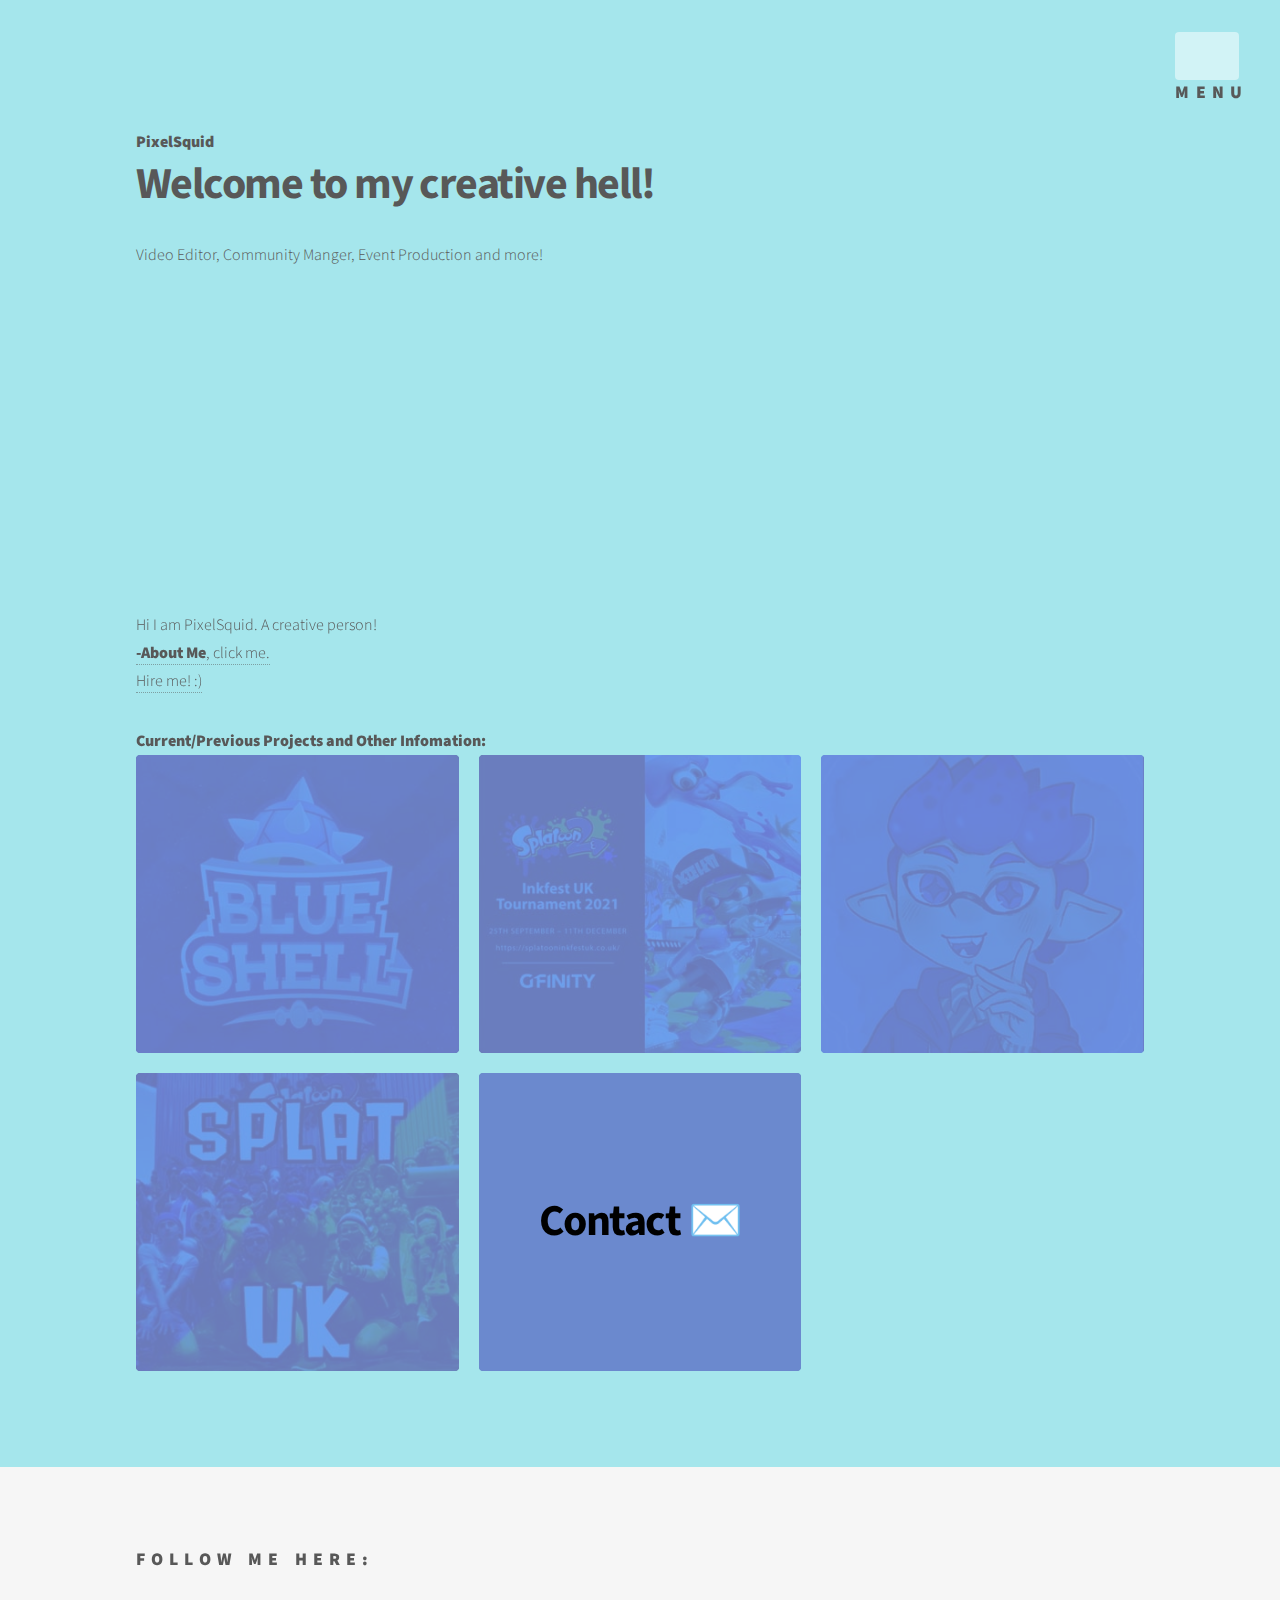
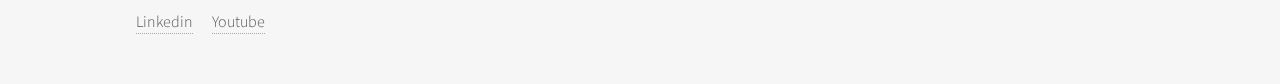
==== index.html @ 6b56e411 "Website - Ver 1.2.5" ====
<!DOCTYPE HTML>
<!--
	Phantom by HTML5 UP
	html5up.net | @ajlkn
	Free for personal and commercial use under the CCA 3.0 license (html5up.net/license)
-->
<html>
	<head>
		<title>PixelSquid</title>
		<meta charset="utf-8" />
		<meta name="viewport" content="width=device-width, initial-scale=1, user-scalable=no" />
		<link rel="stylesheet" href="assets/css/main.css" />
		<noscript><link rel="stylesheet" href="assets/css/noscript.css" /></noscript>
	</head>
	<body style="background-color:#a5e6ec" class="is-preload">
		<!-- Wrapper -->
		<div id="wrapper">

			<!-- Header -->
			<header id="header">
                <div class="inner">
                    <!-- Logo -->
                    <span class="title"><b>PixelSquid</b></span>

				    <h1>Welcome to my creative hell!</h1>
				    <p>Video Editor, Community Manger, Event Production and more!</p>

                    <!-- Nav -->
                    <nav>
                        <ul>
                            <li><a href="#menu"></a> <h2>Menu</h2></li>
                        </ul>
                    </nav>

                </div>
			</header>


			<!-- Menu -->
			<nav id="menu" style="background-color:#7790f9">
				<h2>Menu</h2>
				<ul>
					<li><a href="aboutme.html">About Me</a></li>
					<li><a href="contact.html">Contact</a></li>
					<li></li>
					<li><b>Current/Previous Work:</b></li>
					<li><a href="blueshell.html">Blue Shell</a></li>
					<li><a href="inkfest.html">Inkfest</a></li>
					<li><a href="pixelsquid.html">PixelSquid</a></li>
					<li><a href="splatuk.html">Splat UK</a></li>
				</ul>
			</nav>

			<!-- Main -->
			<div id="main">
				<div class="inner">
					<header>
						<iframe width="560" height="315" src="https://www.youtube.com/embed/rF2F2Tq2rc0" title="YouTube video player" frameborder="0" allow="accelerometer; autoplay; clipboard-write; encrypted-media; gyroscope; picture-in-picture" allowfullscreen></iframe>
						<p>
							Hi I am PixelSquid. A creative person!
							<br><a href="aboutme.html"><b>-About Me</b>, click me.</a>
							<br><a href="contact.html"> </b>Hire me! :)</b> </a>
						</p>
						<b>Current/Previous Projects and Other Infomation:</b>
					</header>
					<section class="tiles">
						<!-- Blue Shell -->
						<article class="style6">
							<span class="image">
								<img src="images/BlueShell.jpg" />
							</span>
							<a href="blueshell.html">
							</a>
						</article>
						<!-- Splatoon 2 Inkfest -->
						<article class="style6">
							<span class="image">
								<img src="images/Inkfest.jpg" alt="" />
							</span>
							<a href="inkfest.html">
							</a>
						</article>
						<!-- PixelSquid-->
						<article class="style6">
							<span class="image">
								<img src="images/PixelSquid.jpg" alt="" />
							</span>
							<a href="pixelsquid.html">
							</a>
						</article>
						<!-- Splat UK -->
						<article class="style6">
							<span class="image">
								<img src="images/SplatUK.jpg" alt="" />
							</span>
							<a href="splatuk.html">
							</a>
						</article>
						<!-- Contact -->
						<article class="style6">
							<span class="image">
								<img src="images/Contact.jpg" alt="" />
							</span>
							<a href="contact.html">
								<h1 style="color:black">Contact ✉️</h2>
							</a>
						</article>

					</section>

				</div>

			</div>

			<!-- Footer -->
			<footer id="footer">
				<div class="inner">
					<section>
						<h2>Follow Me Here:</h2>
						<ul class="icons">
							<li><a href="https://www.linkedin.com/in/luca-cavozzi/"> Linkedin</span></a></li>
							<li><a href="https://www.youtube.com/c/PixelSquidYT"> Youtube</span></a></li>
						</ul>
					</section>
				</div>
			</footer>

		</div>
		<!-- Scripts -->
			<script src="assets/js/jquery.min.js"></script>
			<script src="assets/js/browser.min.js"></script>
			<script src="assets/js/breakpoints.min.js"></script>
			<script src="assets/js/util.js"></script>
			<script src="assets/js/main.js"></script>

	</body>
</html>
---- assets/css/main.css ----
@import url(fontawesome-all.min.css);
@import url("https://fonts.googleapis.com/css?family=Source+Sans+Pro:300,700,900");

/*
	Phantom by HTML5 UP
	html5up.net | @ajlkn
	Free for personal and commercial use under the CCA 3.0 license (html5up.net/license)
*/

html, body, div, span, applet, object,
iframe, h1, h2, h3, h4, h5, h6, p, blockquote,
pre, a, abbr, acronym, address, big, cite,
code, del, dfn, em, img, ins, kbd, q, s, samp,
small, strike, strong, sub, sup, tt, var, b,
u, i, center, dl, dt, dd, ol, ul, li, fieldset,
form, label, legend, table, caption, tbody,
tfoot, thead, tr, th, td, article, aside,
canvas, details, embed, figure, figcaption,
footer, header, hgroup, menu, nav, output, ruby,
section, summary, time, mark, audio, video {
	margin: 0;
	padding: 0;
	border: 0;
	font-size: 100%;
	font: inherit;
	vertical-align: baseline;}

article, aside, details, figcaption, figure,
footer, header, hgroup, menu, nav, section {
	display: block;}

body {
	line-height: 1;
}

ol, ul {
	list-style: none;
}

blockquote, q {
	quotes: none;
}

	blockquote:before, blockquote:after, q:before, q:after {
		content: '';
		content: none;
	}

table {
	border-collapse: collapse;
	border-spacing: 0;
}

body {
	-webkit-text-size-adjust: none;
}

mark {
	background-color: transparent;
	color: inherit;
}

input::-moz-focus-inner {
	border: 0;
	padding: 0;
}

input, select, textarea {
	-moz-appearance: none;
	-webkit-appearance: none;
	-ms-appearance: none;
	appearance: none;
}

/* Basic */

	@-ms-viewport {
		width: device-width;
	}

	body {
		-ms-overflow-style: scrollbar;
	}

	@media screen and (max-width: 480px) {

		html, body {
			min-width: 320px;
		}

	}

	html {
		box-sizing: border-box;
	}

	*, *:before, *:after {
		box-sizing: inherit;
	}

	body {
		background: #ffffff;
	}

		body.is-preload *, body.is-preload *:before, body.is-preload *:after {
			-moz-animation: none !important;
			-webkit-animation: none !important;
			-ms-animation: none !important;
			animation: none !important;
			-moz-transition: none !important;
			-webkit-transition: none !important;
			-ms-transition: none !important;
			transition: none !important;
		}

/* Type */

	body, input, select, textarea {
		color: #585858;
		font-family: "Source Sans Pro", Helvetica, sans-serif;
		font-size: 16pt;
		font-weight: 300;
		line-height: 1.75;
	}

		@media screen and (max-width: 1680px) {

			body, input, select, textarea {
				font-size: 14pt;
			}

		}

		@media screen and (max-width: 1280px) {

			body, input, select, textarea {
				font-size: 12pt;
			}

		}

	a {
		-moz-transition: border-bottom-color 0.2s ease, color 0.2s ease;
		-webkit-transition: border-bottom-color 0.2s ease, color 0.2s ease;
		-ms-transition: border-bottom-color 0.2s ease, color 0.2s ease;
		transition: border-bottom-color 0.2s ease, color 0.2s ease;
		text-decoration: none;
		color: #585858;
		border-bottom: dotted 1px rgba(88, 88, 88, 0.5);
	}

		a:hover {
			border-bottom-color: transparent;
			color: #f2849e !important;
		}

	strong, b {
		font-weight: 900;
	}

	em, i {
		font-style: italic;
	}

	p {
		margin: 0 0 2em 0;
	}

	iframe {
		width 100%;
	}

	h1 {
		font-size: 2.75em;
		font-weight: 700;
		line-height: 1.3;
		margin: 0 0 1em 0;
		letter-spacing: -0.035em;
	}

		h1 a {
			color: inherit;
		}

		@media screen and (max-width: 736px) {

			h1 {
				font-size: 2em;
				margin: 0 0 1em 0;
			}

		}

		@media screen and (max-width: 360px) {

			h1 {
				font-size: 1.75em;
			}

		}

	h2, h3, h4, h5, h6 {
		font-weight: 900;
		line-height: 1.5;
		margin: 0 0 2em 0;
		text-transform: uppercase;
		letter-spacing: 0.35em;
	}

		h2 a, h3 a, h4 a, h5 a, h6 a {
			color: inherit;
		}

	h2 {
		font-size: 1.1em;
	}

	h3 {
		font-size: 1em;
	}

	h4 {
		font-size: 0.8em;
	}

	h5 {
		font-size: 0.8em;
	}

	h6 {
		font-size: 0.8em;
	}

	@media screen and (max-width: 980px) {

		h1 br, h2 br, h3 br, h4 br, h5 br, h6 br {
			display: none;
		}

	}

	@media screen and (max-width: 736px) {

		h2 {
			font-size: 1em;
		}

		h3 {
			font-size: 0.8em;
		}

	}

	sub {
		font-size: 0.8em;
		position: relative;
		top: 0.5em;
	}

	sup {
		font-size: 0.8em;
		position: relative;
		top: -0.5em;
	}

	blockquote {
		border-left: solid 4px #c9c9c9;
		font-style: italic;
		margin: 0 0 2em 0;
		padding: 0.5em 0 0.5em 2em;
	}

	code {
		background: rgba(144, 144, 144, 0.075);
		border-radius: 4px;
		border: solid 1px #c9c9c9;
		font-family: "Courier New", monospace;
		font-size: 0.9em;
		margin: 0 0.25em;
		padding: 0.25em 0.65em;
	}

	pre {
		-webkit-overflow-scrolling: touch;
		font-family: "Courier New", monospace;
		font-size: 0.9em;
		margin: 0 0 2em 0;
	}

		pre code {
			display: block;
			line-height: 1.75;
			padding: 1em 1.5em;
			overflow-x: auto;
		}

	hr {
		border: 0;
		border-bottom: solid 1px #c9c9c9;
		margin: 2em 0;
	}

		hr.major {
			margin: 3em 0;
		}

	.align-left {
		text-align: left;
	}

	.align-center {
		text-align: center;
	}

	.align-right {
		text-align: right;
	}

/* Row */

	.row {
		display: flex;
		flex-wrap: wrap;
		box-sizing: border-box;
		align-items: stretch;
	}

		.row > * {
			box-sizing: border-box;
		}

		.row.gtr-uniform > * > :last-child {
			margin-bottom: 0;
		}

		.row.aln-left {
			justify-content: flex-start;
		}

		.row.aln-center {
			justify-content: center;
		}

		.row.aln-right {
			justify-content: flex-end;
		}

		.row.aln-top {
			align-items: flex-start;
		}

		.row.aln-middle {
			align-items: center;
		}

		.row.aln-bottom {
			align-items: flex-end;
		}

		.row > .imp {
			order: -1;
		}

		.row > .col-1 {
			width: 8.33333%;
		}

		.row > .off-1 {
			margin-left: 8.33333%;
		}

		.row > .col-2 {
			width: 16.66667%;
		}

		.row > .off-2 {
			margin-left: 16.66667%;
		}

		.row > .col-3 {
			width: 25%;
		}

		.row > .off-3 {
			margin-left: 25%;
		}

		.row > .col-4 {
			width: 33.33333%;
		}

		.row > .off-4 {
			margin-left: 33.33333%;
		}

		.row > .col-5 {
			width: 41.66667%;
		}

		.row > .off-5 {
			margin-left: 41.66667%;
		}

		.row > .col-6 {
			width: 50%;
		}

		.row > .off-6 {
			margin-left: 50%;
		}

		.row > .col-7 {
			width: 58.33333%;
		}

		.row > .off-7 {
			margin-left: 58.33333%;
		}

		.row > .col-8 {
			width: 66.66667%;
		}

		.row > .off-8 {
			margin-left: 66.66667%;
		}

		.row > .col-9 {
			width: 75%;
		}

		.row > .off-9 {
			margin-left: 75%;
		}

		.row > .col-10 {
			width: 83.33333%;
		}

		.row > .off-10 {
			margin-left: 83.33333%;
		}

		.row > .col-11 {
			width: 91.66667%;
		}

		.row > .off-11 {
			margin-left: 91.66667%;
		}

		.row > .col-12 {
			width: 100%;
		}

		.row > .off-12 {
			margin-left: 100%;
		}

		.row.gtr-0 {
			margin-top: 0;
			margin-left: 0em;
		}

			.row.gtr-0 > * {
				padding: 0 0 0 0em;
			}

			.row.gtr-0.gtr-uniform {
				margin-top: 0em;
			}

				.row.gtr-0.gtr-uniform > * {
					padding-top: 0em;
				}

		.row.gtr-25 {
			margin-top: 0;
			margin-left: -0.5em;
		}

			.row.gtr-25 > * {
				padding: 0 0 0 0.5em;
			}

			.row.gtr-25.gtr-uniform {
				margin-top: -0.5em;
			}

				.row.gtr-25.gtr-uniform > * {
					padding-top: 0.5em;
				}

		.row.gtr-50 {
			margin-top: 0;
			margin-left: -1em;
		}

			.row.gtr-50 > * {
				padding: 0 0 0 1em;
			}

			.row.gtr-50.gtr-uniform {
				margin-top: -1em;
			}

				.row.gtr-50.gtr-uniform > * {
					padding-top: 1em;
				}

		.row {
			margin-top: 0;
			margin-left: -2em;
		}

			.row > * {
				padding: 0 0 0 2em;
			}

			.row.gtr-uniform {
				margin-top: -2em;
			}

				.row.gtr-uniform > * {
					padding-top: 2em;
				}

		.row.gtr-150 {
			margin-top: 0;
			margin-left: -3em;
		}

			.row.gtr-150 > * {
				padding: 0 0 0 3em;
			}

			.row.gtr-150.gtr-uniform {
				margin-top: -3em;
			}

				.row.gtr-150.gtr-uniform > * {
					padding-top: 3em;
				}

		.row.gtr-200 {
			margin-top: 0;
			margin-left: -4em;
		}

			.row.gtr-200 > * {
				padding: 0 0 0 4em;
			}

			.row.gtr-200.gtr-uniform {
				margin-top: -4em;
			}

				.row.gtr-200.gtr-uniform > * {
					padding-top: 4em;
				}

		@media screen and (max-width: 1680px) {

			.row {
				display: flex;
				flex-wrap: wrap;
				box-sizing: border-box;
				align-items: stretch;
			}

				.row > * {
					box-sizing: border-box;
				}

				.row.gtr-uniform > * > :last-child {
					margin-bottom: 0;
				}

				.row.aln-left {
					justify-content: flex-start;
				}

				.row.aln-center {
					justify-content: center;
				}

				.row.aln-right {
					justify-content: flex-end;
				}

				.row.aln-top {
					align-items: flex-start;
				}

				.row.aln-middle {
					align-items: center;
				}

				.row.aln-bottom {
					align-items: flex-end;
				}

				.row > .imp-xlarge {
					order: -1;
				}

				.row > .col-1-xlarge {
					width: 8.33333%;
				}

				.row > .off-1-xlarge {
					margin-left: 8.33333%;
				}

				.row > .col-2-xlarge {
					width: 16.66667%;
				}

				.row > .off-2-xlarge {
					margin-left: 16.66667%;
				}

				.row > .col-3-xlarge {
					width: 25%;
				}

				.row > .off-3-xlarge {
					margin-left: 25%;
				}

				.row > .col-4-xlarge {
					width: 33.33333%;
				}

				.row > .off-4-xlarge {
					margin-left: 33.33333%;
				}

				.row > .col-5-xlarge {
					width: 41.66667%;
				}

				.row > .off-5-xlarge {
					margin-left: 41.66667%;
				}

				.row > .col-6-xlarge {
					width: 50%;
				}

				.row > .off-6-xlarge {
					margin-left: 50%;
				}

				.row > .col-7-xlarge {
					width: 58.33333%;
				}

				.row > .off-7-xlarge {
					margin-left: 58.33333%;
				}

				.row > .col-8-xlarge {
					width: 66.66667%;
				}

				.row > .off-8-xlarge {
					margin-left: 66.66667%;
				}

				.row > .col-9-xlarge {
					width: 75%;
				}

				.row > .off-9-xlarge {
					margin-left: 75%;
				}

				.row > .col-10-xlarge {
					width: 83.33333%;
				}

				.row > .off-10-xlarge {
					margin-left: 83.33333%;
				}

				.row > .col-11-xlarge {
					width: 91.66667%;
				}

				.row > .off-11-xlarge {
					margin-left: 91.66667%;
				}

				.row > .col-12-xlarge {
					width: 100%;
				}

				.row > .off-12-xlarge {
					margin-left: 100%;
				}

				.row.gtr-0 {
					margin-top: 0;
					margin-left: 0em;
				}

					.row.gtr-0 > * {
						padding: 0 0 0 0em;
					}

					.row.gtr-0.gtr-uniform {
						margin-top: 0em;
					}

						.row.gtr-0.gtr-uniform > * {
							padding-top: 0em;
						}

				.row.gtr-25 {
					margin-top: 0;
					margin-left: -0.5em;
				}

					.row.gtr-25 > * {
						padding: 0 0 0 0.5em;
					}

					.row.gtr-25.gtr-uniform {
						margin-top: -0.5em;
					}

						.row.gtr-25.gtr-uniform > * {
							padding-top: 0.5em;
						}

				.row.gtr-50 {
					margin-top: 0;
					margin-left: -1em;
				}

					.row.gtr-50 > * {
						padding: 0 0 0 1em;
					}

					.row.gtr-50.gtr-uniform {
						margin-top: -1em;
					}

						.row.gtr-50.gtr-uniform > * {
							padding-top: 1em;
						}

				.row {
					margin-top: 0;
					margin-left: -2em;
				}

					.row > * {
						padding: 0 0 0 2em;
					}

					.row.gtr-uniform {
						margin-top: -2em;
					}

						.row.gtr-uniform > * {
							padding-top: 2em;
						}

				.row.gtr-150 {
					margin-top: 0;
					margin-left: -3em;
				}

					.row.gtr-150 > * {
						padding: 0 0 0 3em;
					}

					.row.gtr-150.gtr-uniform {
						margin-top: -3em;
					}

						.row.gtr-150.gtr-uniform > * {
							padding-top: 3em;
						}

				.row.gtr-200 {
					margin-top: 0;
					margin-left: -4em;
				}

					.row.gtr-200 > * {
						padding: 0 0 0 4em;
					}

					.row.gtr-200.gtr-uniform {
						margin-top: -4em;
					}

						.row.gtr-200.gtr-uniform > * {
							padding-top: 4em;
						}

		}

		@media screen and (max-width: 1280px) {

			.row {
				display: flex;
				flex-wrap: wrap;
				box-sizing: border-box;
				align-items: stretch;
			}

				.row > * {
					box-sizing: border-box;
				}

				.row.gtr-uniform > * > :last-child {
					margin-bottom: 0;
				}

				.row.aln-left {
					justify-content: flex-start;
				}

				.row.aln-center {
					justify-content: center;
				}

				.row.aln-right {
					justify-content: flex-end;
				}

				.row.aln-top {
					align-items: flex-start;
				}

				.row.aln-middle {
					align-items: center;
				}

				.row.aln-bottom {
					align-items: flex-end;
				}

				.row > .imp-large {
					order: -1;
				}

				.row > .col-1-large {
					width: 8.33333%;
				}

				.row > .off-1-large {
					margin-left: 8.33333%;
				}

				.row > .col-2-large {
					width: 16.66667%;
				}

				.row > .off-2-large {
					margin-left: 16.66667%;
				}

				.row > .col-3-large {
					width: 25%;
				}

				.row > .off-3-large {
					margin-left: 25%;
				}

				.row > .col-4-large {
					width: 33.33333%;
				}

				.row > .off-4-large {
					margin-left: 33.33333%;
				}

				.row > .col-5-large {
					width: 41.66667%;
				}

				.row > .off-5-large {
					margin-left: 41.66667%;
				}

				.row > .col-6-large {
					width: 50%;
				}

				.row > .off-6-large {
					margin-left: 50%;
				}

				.row > .col-7-large {
					width: 58.33333%;
				}

				.row > .off-7-large {
					margin-left: 58.33333%;
				}

				.row > .col-8-large {
					width: 66.66667%;
				}

				.row > .off-8-large {
					margin-left: 66.66667%;
				}

				.row > .col-9-large {
					width: 75%;
				}

				.row > .off-9-large {
					margin-left: 75%;
				}

				.row > .col-10-large {
					width: 83.33333%;
				}

				.row > .off-10-large {
					margin-left: 83.33333%;
				}

				.row > .col-11-large {
					width: 91.66667%;
				}

				.row > .off-11-large {
					margin-left: 91.66667%;
				}

				.row > .col-12-large {
					width: 100%;
				}

				.row > .off-12-large {
					margin-left: 100%;
				}

				.row.gtr-0 {
					margin-top: 0;
					margin-left: 0em;
				}

					.row.gtr-0 > * {
						padding: 0 0 0 0em;
					}

					.row.gtr-0.gtr-uniform {
						margin-top: 0em;
					}

						.row.gtr-0.gtr-uniform > * {
							padding-top: 0em;
						}

				.row.gtr-25 {
					margin-top: 0;
					margin-left: -0.5em;
				}

					.row.gtr-25 > * {
						padding: 0 0 0 0.5em;
					}

					.row.gtr-25.gtr-uniform {
						margin-top: -0.5em;
					}

						.row.gtr-25.gtr-uniform > * {
							padding-top: 0.5em;
						}

				.row.gtr-50 {
					margin-top: 0;
					margin-left: -1em;
				}

					.row.gtr-50 > * {
						padding: 0 0 0 1em;
					}

					.row.gtr-50.gtr-uniform {
						margin-top: -1em;
					}

						.row.gtr-50.gtr-uniform > * {
							padding-top: 1em;
						}

				.row {
					margin-top: 0;
					margin-left: -2em;
				}

					.row > * {
						padding: 0 0 0 2em;
					}

					.row.gtr-uniform {
						margin-top: -2em;
					}

						.row.gtr-uniform > * {
							padding-top: 2em;
						}

				.row.gtr-150 {
					margin-top: 0;
					margin-left: -3em;
				}

					.row.gtr-150 > * {
						padding: 0 0 0 3em;
					}

					.row.gtr-150.gtr-uniform {
						margin-top: -3em;
					}

						.row.gtr-150.gtr-uniform > * {
							padding-top: 3em;
						}

				.row.gtr-200 {
					margin-top: 0;
					margin-left: -4em;
				}

					.row.gtr-200 > * {
						padding: 0 0 0 4em;
					}

					.row.gtr-200.gtr-uniform {
						margin-top: -4em;
					}

						.row.gtr-200.gtr-uniform > * {
							padding-top: 4em;
						}

		}

		@media screen and (max-width: 980px) {

			.row {
				display: flex;
				flex-wrap: wrap;
				box-sizing: border-box;
				align-items: stretch;
			}

				.row > * {
					box-sizing: border-box;
				}

				.row.gtr-uniform > * > :last-child {
					margin-bottom: 0;
				}

				.row.aln-left {
					justify-content: flex-start;
				}

				.row.aln-center {
					justify-content: center;
				}

				.row.aln-right {
					justify-content: flex-end;
				}

				.row.aln-top {
					align-items: flex-start;
				}

				.row.aln-middle {
					align-items: center;
				}

				.row.aln-bottom {
					align-items: flex-end;
				}

				.row > .imp-medium {
					order: -1;
				}

				.row > .col-1-medium {
					width: 8.33333%;
				}

				.row > .off-1-medium {
					margin-left: 8.33333%;
				}

				.row > .col-2-medium {
					width: 16.66667%;
				}

				.row > .off-2-medium {
					margin-left: 16.66667%;
				}

				.row > .col-3-medium {
					width: 25%;
				}

				.row > .off-3-medium {
					margin-left: 25%;
				}

				.row > .col-4-medium {
					width: 33.33333%;
				}

				.row > .off-4-medium {
					margin-left: 33.33333%;
				}

				.row > .col-5-medium {
					width: 41.66667%;
				}

				.row > .off-5-medium {
					margin-left: 41.66667%;
				}

				.row > .col-6-medium {
					width: 50%;
				}

				.row > .off-6-medium {
					margin-left: 50%;
				}

				.row > .col-7-medium {
					width: 58.33333%;
				}

				.row > .off-7-medium {
					margin-left: 58.33333%;
				}

				.row > .col-8-medium {
					width: 66.66667%;
				}

				.row > .off-8-medium {
					margin-left: 66.66667%;
				}

				.row > .col-9-medium {
					width: 75%;
				}

				.row > .off-9-medium {
					margin-left: 75%;
				}

				.row > .col-10-medium {
					width: 83.33333%;
				}

				.row > .off-10-medium {
					margin-left: 83.33333%;
				}

				.row > .col-11-medium {
					width: 91.66667%;
				}

				.row > .off-11-medium {
					margin-left: 91.66667%;
				}

				.row > .col-12-medium {
					width: 100%;
				}

				.row > .off-12-medium {
					margin-left: 100%;
				}

				.row.gtr-0 {
					margin-top: 0;
					margin-left: 0em;
				}

					.row.gtr-0 > * {
						padding: 0 0 0 0em;
					}

					.row.gtr-0.gtr-uniform {
						margin-top: 0em;
					}

						.row.gtr-0.gtr-uniform > * {
							padding-top: 0em;
						}

				.row.gtr-25 {
					margin-top: 0;
					margin-left: -0.375em;
				}

					.row.gtr-25 > * {
						padding: 0 0 0 0.375em;
					}

					.row.gtr-25.gtr-uniform {
						margin-top: -0.375em;
					}

						.row.gtr-25.gtr-uniform > * {
							padding-top: 0.375em;
						}

				.row.gtr-50 {
					margin-top: 0;
					margin-left: -0.75em;
				}

					.row.gtr-50 > * {
						padding: 0 0 0 0.75em;
					}

					.row.gtr-50.gtr-uniform {
						margin-top: -0.75em;
					}

						.row.gtr-50.gtr-uniform > * {
							padding-top: 0.75em;
						}

				.row {
					margin-top: 0;
					margin-left: -1.5em;
				}

					.row > * {
						padding: 0 0 0 1.5em;
					}

					.row.gtr-uniform {
						margin-top: -1.5em;
					}

						.row.gtr-uniform > * {
							padding-top: 1.5em;
						}

				.row.gtr-150 {
					margin-top: 0;
					margin-left: -2.25em;
				}

					.row.gtr-150 > * {
						padding: 0 0 0 2.25em;
					}

					.row.gtr-150.gtr-uniform {
						margin-top: -2.25em;
					}

						.row.gtr-150.gtr-uniform > * {
							padding-top: 2.25em;
						}

				.row.gtr-200 {
					margin-top: 0;
					margin-left: -3em;
				}

					.row.gtr-200 > * {
						padding: 0 0 0 3em;
					}

					.row.gtr-200.gtr-uniform {
						margin-top: -3em;
					}

						.row.gtr-200.gtr-uniform > * {
							padding-top: 3em;
						}

		}

		@media screen and (max-width: 736px) {

			.row {
				display: flex;
				flex-wrap: wrap;
				box-sizing: border-box;
				align-items: stretch;
			}

				.row > * {
					box-sizing: border-box;
				}

				.row.gtr-uniform > * > :last-child {
					margin-bottom: 0;
				}

				.row.aln-left {
					justify-content: flex-start;
				}

				.row.aln-center {
					justify-content: center;
				}

				.row.aln-right {
					justify-content: flex-end;
				}

				.row.aln-top {
					align-items: flex-start;
				}

				.row.aln-middle {
					align-items: center;
				}

				.row.aln-bottom {
					align-items: flex-end;
				}

				.row > .imp-small {
					order: -1;
				}

				.row > .col-1-small {
					width: 8.33333%;
				}

				.row > .off-1-small {
					margin-left: 8.33333%;
				}

				.row > .col-2-small {
					width: 16.66667%;
				}

				.row > .off-2-small {
					margin-left: 16.66667%;
				}

				.row > .col-3-small {
					width: 25%;
				}

				.row > .off-3-small {
					margin-left: 25%;
				}

				.row > .col-4-small {
					width: 33.33333%;
				}

				.row > .off-4-small {
					margin-left: 33.33333%;
				}

				.row > .col-5-small {
					width: 41.66667%;
				}

				.row > .off-5-small {
					margin-left: 41.66667%;
				}

				.row > .col-6-small {
					width: 50%;
				}

				.row > .off-6-small {
					margin-left: 50%;
				}

				.row > .col-7-small {
					width: 58.33333%;
				}

				.row > .off-7-small {
					margin-left: 58.33333%;
				}

				.row > .col-8-small {
					width: 66.66667%;
				}

				.row > .off-8-small {
					margin-left: 66.66667%;
				}

				.row > .col-9-small {
					width: 75%;
				}

				.row > .off-9-small {
					margin-left: 75%;
				}

				.row > .col-10-small {
					width: 83.33333%;
				}

				.row > .off-10-small {
					margin-left: 83.33333%;
				}

				.row > .col-11-small {
					width: 91.66667%;
				}

				.row > .off-11-small {
					margin-left: 91.66667%;
				}

				.row > .col-12-small {
					width: 100%;
				}

				.row > .off-12-small {
					margin-left: 100%;
				}

				.row.gtr-0 {
					margin-top: 0;
					margin-left: 0em;
				}

					.row.gtr-0 > * {
						padding: 0 0 0 0em;
					}

					.row.gtr-0.gtr-uniform {
						margin-top: 0em;
					}

						.row.gtr-0.gtr-uniform > * {
							padding-top: 0em;
						}

				.row.gtr-25 {
					margin-top: 0;
					margin-left: -0.25em;
				}

					.row.gtr-25 > * {
						padding: 0 0 0 0.25em;
					}

					.row.gtr-25.gtr-uniform {
						margin-top: -0.25em;
					}

						.row.gtr-25.gtr-uniform > * {
							padding-top: 0.25em;
						}

				.row.gtr-50 {
					margin-top: 0;
					margin-left: -0.5em;
				}

					.row.gtr-50 > * {
						padding: 0 0 0 0.5em;
					}

					.row.gtr-50.gtr-uniform {
						margin-top: -0.5em;
					}

						.row.gtr-50.gtr-uniform > * {
							padding-top: 0.5em;
						}

				.row {
					margin-top: 0;
					margin-left: -1em;
				}

					.row > * {
						padding: 0 0 0 1em;
					}

					.row.gtr-uniform {
						margin-top: -1em;
					}

						.row.gtr-uniform > * {
							padding-top: 1em;
						}

				.row.gtr-150 {
					margin-top: 0;
					margin-left: -1.5em;
				}

					.row.gtr-150 > * {
						padding: 0 0 0 1.5em;
					}

					.row.gtr-150.gtr-uniform {
						margin-top: -1.5em;
					}

						.row.gtr-150.gtr-uniform > * {
							padding-top: 1.5em;
						}

				.row.gtr-200 {
					margin-top: 0;
					margin-left: -2em;
				}

					.row.gtr-200 > * {
						padding: 0 0 0 2em;
					}

					.row.gtr-200.gtr-uniform {
						margin-top: -2em;
					}

						.row.gtr-200.gtr-uniform > * {
							padding-top: 2em;
						}

		}

		@media screen and (max-width: 480px) {

			.row {
				display: flex;
				flex-wrap: wrap;
				box-sizing: border-box;
				align-items: stretch;
			}

				.row > * {
					box-sizing: border-box;
				}

				.row.gtr-uniform > * > :last-child {
					margin-bottom: 0;
				}

				.row.aln-left {
					justify-content: flex-start;
				}

				.row.aln-center {
					justify-content: center;
				}

				.row.aln-right {
					justify-content: flex-end;
				}

				.row.aln-top {
					align-items: flex-start;
				}

				.row.aln-middle {
					align-items: center;
				}

				.row.aln-bottom {
					align-items: flex-end;
				}

				.row > .imp-xsmall {
					order: -1;
				}

				.row > .col-1-xsmall {
					width: 8.33333%;
				}

				.row > .off-1-xsmall {
					margin-left: 8.33333%;
				}

				.row > .col-2-xsmall {
					width: 16.66667%;
				}

				.row > .off-2-xsmall {
					margin-left: 16.66667%;
				}

				.row > .col-3-xsmall {
					width: 25%;
				}

				.row > .off-3-xsmall {
					margin-left: 25%;
				}

				.row > .col-4-xsmall {
					width: 33.33333%;
				}

				.row > .off-4-xsmall {
					margin-left: 33.33333%;
				}

				.row > .col-5-xsmall {
					width: 41.66667%;
				}

				.row > .off-5-xsmall {
					margin-left: 41.66667%;
				}

				.row > .col-6-xsmall {
					width: 50%;
				}

				.row > .off-6-xsmall {
					margin-left: 50%;
				}

				.row > .col-7-xsmall {
					width: 58.33333%;
				}

				.row > .off-7-xsmall {
					margin-left: 58.33333%;
				}

				.row > .col-8-xsmall {
					width: 66.66667%;
				}

				.row > .off-8-xsmall {
					margin-left: 66.66667%;
				}

				.row > .col-9-xsmall {
					width: 75%;
				}

				.row > .off-9-xsmall {
					margin-left: 75%;
				}

				.row > .col-10-xsmall {
					width: 83.33333%;
				}

				.row > .off-10-xsmall {
					margin-left: 83.33333%;
				}

				.row > .col-11-xsmall {
					width: 91.66667%;
				}

				.row > .off-11-xsmall {
					margin-left: 91.66667%;
				}

				.row > .col-12-xsmall {
					width: 100%;
				}

				.row > .off-12-xsmall {
					margin-left: 100%;
				}

				.row.gtr-0 {
					margin-top: 0;
					margin-left: 0em;
				}

					.row.gtr-0 > * {
						padding: 0 0 0 0em;
					}

					.row.gtr-0.gtr-uniform {
						margin-top: 0em;
					}

						.row.gtr-0.gtr-uniform > * {
							padding-top: 0em;
						}

				.row.gtr-25 {
					margin-top: 0;
					margin-left: -0.25em;
				}

					.row.gtr-25 > * {
						padding: 0 0 0 0.25em;
					}

					.row.gtr-25.gtr-uniform {
						margin-top: -0.25em;
					}

						.row.gtr-25.gtr-uniform > * {
							padding-top: 0.25em;
						}

				.row.gtr-50 {
					margin-top: 0;
					margin-left: -0.5em;
				}

					.row.gtr-50 > * {
						padding: 0 0 0 0.5em;
					}

					.row.gtr-50.gtr-uniform {
						margin-top: -0.5em;
					}

						.row.gtr-50.gtr-uniform > * {
							padding-top: 0.5em;
						}

				.row {
					margin-top: 0;
					margin-left: -1em;
				}

					.row > * {
						padding: 0 0 0 1em;
					}

					.row.gtr-uniform {
						margin-top: -1em;
					}

						.row.gtr-uniform > * {
							padding-top: 1em;
						}

				.row.gtr-150 {
					margin-top: 0;
					margin-left: -1.5em;
				}

					.row.gtr-150 > * {
						padding: 0 0 0 1.5em;
					}

					.row.gtr-150.gtr-uniform {
						margin-top: -1.5em;
					}

						.row.gtr-150.gtr-uniform > * {
							padding-top: 1.5em;
						}

				.row.gtr-200 {
					margin-top: 0;
					margin-left: -2em;
				}

					.row.gtr-200 > * {
						padding: 0 0 0 2em;
					}

					.row.gtr-200.gtr-uniform {
						margin-top: -2em;
					}

						.row.gtr-200.gtr-uniform > * {
							padding-top: 2em;
						}

		}

/* Section/Article */

	section.special, article.special {
		text-align: center;
	}

	header p {
		margin-top: -1em;
	}

	@media screen and (max-width: 736px) {

		header p {
			margin-top: 0;
		}

	}

/* Icon */

	.icon {
		text-decoration: none;
		border-bottom: none;
		position: relative;
	}

		.icon:before {
			-moz-osx-font-smoothing: grayscale;
			-webkit-font-smoothing: antialiased;
			display: inline-block;
			font-style: normal;
			font-variant: normal;
			text-rendering: auto;
			line-height: 1;
			text-transform: none !important;
			font-family: 'Font Awesome 5 Free';
			font-weight: 400;
		}

		.icon > .label {
			display: none;
		}

		.icon:before {
			line-height: inherit;
		}

		.icon.solid:before {
			font-weight: 900;
		}

		.icon.brands:before {
			font-family: 'Font Awesome 5 Brands';
		}

		.icon.style2 {
			-moz-transition: background-color 0.2s ease-in-out, color 0.2s ease-in-out, border-color 0.2s ease-in-out;
			-webkit-transition: background-color 0.2s ease-in-out, color 0.2s ease-in-out, border-color 0.2s ease-in-out;
			-ms-transition: background-color 0.2s ease-in-out, color 0.2s ease-in-out, border-color 0.2s ease-in-out;
			transition: background-color 0.2s ease-in-out, color 0.2s ease-in-out, border-color 0.2s ease-in-out;
			background-color: transparent;
			border: solid 1px #c9c9c9;
			border-radius: 4px;
			width: 2.65em;
			height: 2.65em;
			display: inline-block;
			text-align: center;
			line-height: 2.65em;
			color: inherit;
		}

			.icon.style2:before {
				font-size: 1.1em;
			}

			.icon.style2:hover {
				color: #f2849e;
				border-color: #f2849e;
			}

			.icon.style2:active {
				background-color: rgba(242, 132, 158, 0.1);
			}

/* List */

	ol {
		list-style: decimal;
		margin: 0 0 2em 0;
		padding-left: 1.25em;
	}

		ol li {
			padding-left: 0.25em;
		}

	ul {
		list-style: disc;
		margin: 0 0 2em 0;
		padding-left: 1em;
	}

		ul li {
			padding-left: 0.5em;
		}

		ul.alt {
			list-style: none;
			padding-left: 0;
		}

			ul.alt li {
				border-top: solid 1px #c9c9c9;
				padding: 0.5em 0;
			}

				ul.alt li:first-child {
					border-top: 0;
					padding-top: 0;
				}

	dl {
		margin: 0 0 2em 0;
	}

		dl dt {
			display: block;
			font-weight: 900;
			margin: 0 0 1em 0;
		}

		dl dd {
			margin-left: 2em;
		}

/* Actions */

	ul.actions {
		display: -moz-flex;
		display: -webkit-flex;
		display: -ms-flex;
		display: flex;
		cursor: default;
		list-style: none;
		margin-left: -1em;
		padding-left: 0;
	}

		ul.actions li {
			padding: 0 0 0 1em;
			vertical-align: middle;
		}

		ul.actions.special {
			-moz-justify-content: center;
			-webkit-justify-content: center;
			-ms-justify-content: center;
			justify-content: center;
			width: 100%;
			margin-left: 0;
		}

			ul.actions.special li:first-child {
				padding-left: 0;
			}

		ul.actions.stacked {
			-moz-flex-direction: column;
			-webkit-flex-direction: column;
			-ms-flex-direction: column;
			flex-direction: column;
			margin-left: 0;
		}

			ul.actions.stacked li {
				padding: 1.3em 0 0 0;
			}

				ul.actions.stacked li:first-child {
					padding-top: 0;
				}

		ul.actions.fit {
			width: calc(100% + 1em);
		}

			ul.actions.fit li {
				-moz-flex-grow: 1;
				-webkit-flex-grow: 1;
				-ms-flex-grow: 1;
				flex-grow: 1;
				-moz-flex-shrink: 1;
				-webkit-flex-shrink: 1;
				-ms-flex-shrink: 1;
				flex-shrink: 1;
				width: 100%;
			}

				ul.actions.fit li > * {
					width: 100%;
				}

			ul.actions.fit.stacked {
				width: 100%;
			}

		@media screen and (max-width: 480px) {

			ul.actions:not(.fixed) {
				-moz-flex-direction: column;
				-webkit-flex-direction: column;
				-ms-flex-direction: column;
				flex-direction: column;
				margin-left: 0;
				width: 100% !important;
			}

				ul.actions:not(.fixed) li {
					-moz-flex-grow: 1;
					-webkit-flex-grow: 1;
					-ms-flex-grow: 1;
					flex-grow: 1;
					-moz-flex-shrink: 1;
					-webkit-flex-shrink: 1;
					-ms-flex-shrink: 1;
					flex-shrink: 1;
					padding: 1em 0 0 0;
					text-align: center;
					width: 100%;
				}

					ul.actions:not(.fixed) li > * {
						width: 100%;
					}

					ul.actions:not(.fixed) li:first-child {
						padding-top: 0;
					}

					ul.actions:not(.fixed) li input[type="submit"],
					ul.actions:not(.fixed) li input[type="reset"],
					ul.actions:not(.fixed) li input[type="button"],
					ul.actions:not(.fixed) li button,
					ul.actions:not(.fixed) li .button {
						width: 100%;
					}

						ul.actions:not(.fixed) li input[type="submit"].icon:before,
						ul.actions:not(.fixed) li input[type="reset"].icon:before,
						ul.actions:not(.fixed) li input[type="button"].icon:before,
						ul.actions:not(.fixed) li button.icon:before,
						ul.actions:not(.fixed) li .button.icon:before {
							margin-left: -0.5rem;
						}

		}

/* Icons */

	ul.icons {
		cursor: default;
		list-style: none;
		padding-left: 0;
		margin: -1em 0 2em -1em;
	}

		ul.icons li {
			display: inline-block;
			padding: 1em 0 0 1em;
		}

/* Form */

	form {
		margin: 0 0 2em 0;
		overflow-x: hidden;
	}

		form > :last-child {
			margin-bottom: 0;
		}

		form > .fields {
			display: -moz-flex;
			display: -webkit-flex;
			display: -ms-flex;
			display: flex;
			-moz-flex-wrap: wrap;
			-webkit-flex-wrap: wrap;
			-ms-flex-wrap: wrap;
			flex-wrap: wrap;
			width: calc(100% + 3em);
			margin: -1.5em 0 2em -1.5em;
		}

			form > .fields > .field {
				-moz-flex-grow: 0;
				-webkit-flex-grow: 0;
				-ms-flex-grow: 0;
				flex-grow: 0;
				-moz-flex-shrink: 0;
				-webkit-flex-shrink: 0;
				-ms-flex-shrink: 0;
				flex-shrink: 0;
				padding: 1.5em 0 0 1.5em;
				width: calc(100% - 1.5em);
			}

				form > .fields > .field.half {
					width: calc(50% - 0.75em);
				}

				form > .fields > .field.third {
					width: calc(100%/3 - 0.5em);
				}

				form > .fields > .field.quarter {
					width: calc(25% - 0.375em);
				}

		@media screen and (max-width: 480px) {

			form > .fields {
				width: calc(100% + 3em);
				margin: -1.5em 0 2em -1.5em;
			}

				form > .fields > .field {
					padding: 1.5em 0 0 1.5em;
					width: calc(100% - 1.5em);
				}

					form > .fields > .field.half {
						width: calc(100% - 1.5em);
					}

					form > .fields > .field.third {
						width: calc(100% - 1.5em);
					}

					form > .fields > .field.quarter {
						width: calc(100% - 1.5em);
					}

		}

	label {
		display: block;
		font-size: 0.9em;
		font-weight: 900;
		margin: 0 0 1em 0;
	}

	input[type="text"],
	input[type="password"],
	input[type="email"],
	input[type="tel"],
	select,
	textarea {
		-moz-appearance: none;
		-webkit-appearance: none;
		-ms-appearance: none;
		appearance: none;
		background-color: transparent;
		border: none;
		border-radius: 0;
		border-bottom: solid 1px #c9c9c9;
		color: inherit;
		display: block;
		outline: 0;
		padding: 0;
		text-decoration: none;
		width: 100%;
	}

		input[type="text"]:invalid,
		input[type="password"]:invalid,
		input[type="email"]:invalid,
		input[type="tel"]:invalid,
		select:invalid,
		textarea:invalid {
			box-shadow: none;
		}

		input[type="text"]:focus,
		input[type="password"]:focus,
		input[type="email"]:focus,
		input[type="tel"]:focus,
		select:focus,
		textarea:focus {
			border-bottom-color: #f2849e;
			box-shadow: inset 0 -1px 0 0 #f2849e;
		}

	select {
		background-size: 1.25rem;
		background-repeat: no-repeat;
		background-position: calc(100% - 1rem) center;
		height: 3em;
		padding-right: 3em;
		text-overflow: ellipsis;
	}

		select option {
			background: #ffffff;
		}

		select:focus::-ms-value {
			background-color: transparent;
		}

		select::-ms-expand {
			display: none;
		}

	input[type="text"],
	input[type="password"],
	input[type="email"],
	select {
		height: 3em;
	}

	textarea {
		padding: 0;
		min-height: 3.75em;
	}

	input[type="checkbox"],
	input[type="radio"] {
		-moz-appearance: none;
		-webkit-appearance: none;
		-ms-appearance: none;
		appearance: none;
		display: block;
		float: left;
		margin-right: -2em;
		opacity: 0;
		width: 1em;
		z-index: -1;
	}

		input[type="checkbox"] + label,
		input[type="radio"] + label {
			text-decoration: none;
			color: #585858;
			cursor: pointer;
			display: inline-block;
			font-size: 1em;
			font-weight: 300;
			padding-left: 2.55em;
			padding-right: 0.75em;
			position: relative;
		}

			input[type="checkbox"] + label:before,
			input[type="radio"] + label:before {
				-moz-osx-font-smoothing: grayscale;
				-webkit-font-smoothing: antialiased;
				display: inline-block;
				font-style: normal;
				font-variant: normal;
				text-rendering: auto;
				line-height: 1;
				text-transform: none !important;
				font-family: 'Font Awesome 5 Free';
				font-weight: 900;
			}

			input[type="checkbox"] + label:before,
			input[type="radio"] + label:before {
				border-radius: 4px;
				border: solid 1px #c9c9c9;
				content: '';
				display: inline-block;
				font-size: 0.8em;
				height: 2.25em;
				left: 0;
				line-height: 2.25em;
				position: absolute;
				text-align: center;
				top: 0;
				width: 2.25em;
			}

		input[type="checkbox"]:checked + label:before,
		input[type="radio"]:checked + label:before {
			background: #585858;
			border-color: #585858;
			color: #ffffff;
			content: '\f00c';
		}

		input[type="checkbox"]:focus + label:before,
		input[type="radio"]:focus + label:before {
			border-color: #f2849e;
			box-shadow: 0 0 0 1px #f2849e;
		}

	input[type="checkbox"] + label:before {
		border-radius: 4px;
	}

	input[type="radio"] + label:before {
		border-radius: 100%;
	}

/* Box */

	.box {
		border-radius: 4px;
		border: solid 1px #c9c9c9;
		margin-bottom: 2em;
		padding: 1.5em;
	}

		.box > :last-child,
		.box > :last-child > :last-child,
		.box > :last-child > :last-child > :last-child {
			margin-bottom: 0;
		}

		.box.alt {
			border: 0;
			border-radius: 0;
			padding: 0;
		}

/* Image */

	.image {
		border-radius: 4px;
		border: 0;
		display: inline-block;
		position: relative;
	}

		.image img {
			border-radius: 4px;
			display: block;
		}

		.image.left, .image.right {
			max-width: 40%;
		}

			.image.left img, .image.right img {
				width: 100%;
			}

		.image.left {
			float: left;
			padding: 0 1.5em 1em 0;
			top: 0.25em;
		}

		.image.right {
			float: right;
			padding: 0 0 1em 1.5em;
			top: 0.25em;
		}

		.image.fit {
			display: block;
			margin: 0 0 2em 0;
			width: 100%;
		}

			.image.fit img {
				width: 100%;
			}

		.image.main {
			display: block;
			margin: 0 0 3em 0;
			width: 100%;
		}

			.image.main img {
				width: 100%;
			}

			@media screen and (max-width: 736px) {

				.image.main {
					margin: 0 0 2em 0;
				}

			}

/* Table */

	.table-wrapper {
		-webkit-overflow-scrolling: touch;
		overflow-x: auto;
	}

	table {
		margin: 0 0 2em 0;
		width: 100%;
	}

		table tbody tr {
			border: solid 1px #c9c9c9;
			border-left: 0;
			border-right: 0;
		}

			table tbody tr:nth-child(2n + 1) {
				background-color: rgba(144, 144, 144, 0.075);
			}

		table td {
			padding: 0.75em 0.75em;
		}

		table th {
			font-size: 0.9em;
			font-weight: 900;
			padding: 0 0.75em 0.75em 0.75em;
			text-align: left;
		}

		table thead {
			border-bottom: solid 2px #c9c9c9;
		}

		table tfoot {
			border-top: solid 2px #c9c9c9;
		}

		table.alt {
			border-collapse: separate;
		}

			table.alt tbody tr td {
				border: solid 1px #c9c9c9;
				border-left-width: 0;
				border-top-width: 0;
			}

				table.alt tbody tr td:first-child {
					border-left-width: 1px;
				}

			table.alt tbody tr:first-child td {
				border-top-width: 1px;
			}

			table.alt thead {
				border-bottom: 0;
			}

			table.alt tfoot {
				border-top: 0;
			}

/* Button */

	input[type="submit"],
	input[type="reset"],
	input[type="button"],
	button,
	.button {
		-moz-appearance: none;
		-webkit-appearance: none;
		-ms-appearance: none;
		appearance: none;
		-moz-transition: background-color 0.2s ease-in-out, color 0.2s ease-in-out, box-shadow 0.2s ease-in-out;
		-webkit-transition: background-color 0.2s ease-in-out, color 0.2s ease-in-out, box-shadow 0.2s ease-in-out;
		-ms-transition: background-color 0.2s ease-in-out, color 0.2s ease-in-out, box-shadow 0.2s ease-in-out;
		transition: background-color 0.2s ease-in-out, color 0.2s ease-in-out, box-shadow 0.2s ease-in-out;
		background-color: transparent;
		border-radius: 4px;
		border: 0;
		box-shadow: inset 0 0 0 2px #585858;
		color: #585858 !important;
		cursor: pointer;
		display: inline-block;
		font-size: 0.8em;
		font-weight: 900;
		height: 3.5em;
		letter-spacing: 0.35em;
		line-height: 3.45em;
		overflow: hidden;
		padding: 0 1.25em 0 1.6em;
		text-align: center;
		text-decoration: none;
		text-overflow: ellipsis;
		text-transform: uppercase;
		white-space: nowrap;
	}

		input[type="submit"].icon:before,
		input[type="reset"].icon:before,
		input[type="button"].icon:before,
		button.icon:before,
		.button.icon:before {
			margin-right: 0.5em;
		}

		input[type="submit"].fit,
		input[type="reset"].fit,
		input[type="button"].fit,
		button.fit,
		.button.fit {
			width: 100%;
		}

		input[type="submit"]:hover,
		input[type="reset"]:hover,
		input[type="button"]:hover,
		button:hover,
		.button:hover {
			color: #f2849e !important;
			box-shadow: inset 0 0 0 2px #f2849e;
		}

		input[type="submit"]:active,
		input[type="reset"]:active,
		input[type="button"]:active,
		button:active,
		.button:active {
			background-color: rgba(242, 132, 158, 0.1);
		}

		input[type="submit"].small,
		input[type="reset"].small,
		input[type="button"].small,
		button.small,
		.button.small {
			font-size: 0.6em;
		}

		input[type="submit"].large,
		input[type="reset"].large,
		input[type="button"].large,
		button.large,
		.button.large {
			font-size: 1em;
		}

		input[type="submit"].primary,
		input[type="reset"].primary,
		input[type="button"].primary,
		button.primary,
		.button.primary {
			box-shadow: none;
			background-color: #585858;
			color: #ffffff !important;
		}

			input[type="submit"].primary:hover,
			input[type="reset"].primary:hover,
			input[type="button"].primary:hover,
			button.primary:hover,
			.button.primary:hover {
				background-color: #f2849e;
			}

			input[type="submit"].primary:active,
			input[type="reset"].primary:active,
			input[type="button"].primary:active,
			button.primary:active,
			.button.primary:active {
				background-color: #ee5f81;
			}

		input[type="submit"].disabled, input[type="submit"]:disabled,
		input[type="reset"].disabled,
		input[type="reset"]:disabled,
		input[type="button"].disabled,
		input[type="button"]:disabled,
		button.disabled,
		button:disabled,
		.button.disabled,
		.button:disabled {
			pointer-events: none;
			opacity: 0.25;
		}

/* Tiles */

	.tiles {
		display: -moz-flex;
		display: -webkit-flex;
		display: -ms-flex;
		display: flex;
		-moz-flex-wrap: wrap;
		-webkit-flex-wrap: wrap;
		-ms-flex-wrap: wrap;
		flex-wrap: wrap;
		postiion: relative;
		margin: -2.5em 0 0 -2.5em;
	}

		.tiles article {
			-moz-transition: -moz-transform 0.5s ease, opacity 0.5s ease;
			-webkit-transition: -webkit-transform 0.5s ease, opacity 0.5s ease;
			-ms-transition: -ms-transform 0.5s ease, opacity 0.5s ease;
			transition: transform 0.5s ease, opacity 0.5s ease;
			position: relative;
			width: calc(33.33333% - 2.5em);
			margin: 2.5em 0 0 2.5em;
		}

			.tiles article > .image {
				-moz-transition: -moz-transform 0.5s ease;
				-webkit-transition: -webkit-transform 0.5s ease;
				-ms-transition: -ms-transform 0.5s ease;
				transition: transform 0.5s ease;
				position: relative;
				display: block;
				width: 100%;
				border-radius: 4px;
				overflow: hidden;
			}

				.tiles article > .image img {
					display: block;
					width: 100%;
				}

				.tiles article > .image:before {
					pointer-events: none;
					-moz-transition: background-color 0.5s ease, opacity 0.5s ease;
					-webkit-transition: background-color 0.5s ease, opacity 0.5s ease;
					-ms-transition: background-color 0.5s ease, opacity 0.5s ease;
					transition: background-color 0.5s ease, opacity 0.5s ease;
					content: '';
					display: block;
					position: absolute;
					top: 0;
					left: 0;
					width: 100%;
					height: 100%;
					opacity: 1.0;
					z-index: 1;
					opacity: 0.8;
				}

				.tiles article > .image:after {
					pointer-events: none;
					-moz-transition: opacity 0.5s ease;
					-webkit-transition: opacity 0.5s ease;
					-ms-transition: opacity 0.5s ease;
					transition: opacity 0.5s ease;
					content: '';
					display: block;
					position: absolute;
					top: 0;
					left: 0;
					width: 100%;
					height: 100%;
					background-position: center;
					background-repeat: no-repeat;
					background-size: 100% 100%;
					opacity: 0.25;
					z-index: 2;
				}

			.tiles article > a {
				display: -moz-flex;
				display: -webkit-flex;
				display: -ms-flex;
				display: flex;
				-moz-flex-direction: column;
				-webkit-flex-direction: column;
				-ms-flex-direction: column;
				flex-direction: column;
				-moz-align-items: center;
				-webkit-align-items: center;
				-ms-align-items: center;
				align-items: center;
				-moz-justify-content: center;
				-webkit-justify-content: center;
				-ms-justify-content: center;
				justify-content: center;
				-moz-transition: background-color 0.5s ease, -moz-transform 0.5s ease;
				-webkit-transition: background-color 0.5s ease, -webkit-transform 0.5s ease;
				-ms-transition: background-color 0.5s ease, -ms-transform 0.5s ease;
				transition: background-color 0.5s ease, transform 0.5s ease;
				position: absolute;
				top: 0;
				left: 0;
				width: 100%;
				height: 100%;
				padding: 1em;
				border-radius: 4px;
				border-bottom: 0;
				color: #ffffff;
				text-align: center;
				text-decoration: none;
				z-index: 3;
			}

				.tiles article > a > :last-child {
					margin: 0;
				}

				.tiles article > a:hover {
					color: #ffffff !important;
				}

				.tiles article > a h2 {
					margin: 0;
				}

				.tiles article > a .content {
					-moz-transition: max-height 0.5s ease, opacity 0.5s ease;
					-webkit-transition: max-height 0.5s ease, opacity 0.5s ease;
					-ms-transition: max-height 0.5s ease, opacity 0.5s ease;
					transition: max-height 0.5s ease, opacity 0.5s ease;
					width: 100%;
					max-height: 0;
					line-height: 1.5;
					margin-top: 0.35em;
					opacity: 0;
				}

					.tiles article > a .content > :last-child {
						margin-bottom: 0;
					}

			.tiles article.style1 > .image:before {
				background-color: #f2849e;
			}

			.tiles article.style2 > .image:before {
				background-color: #7ecaf6;
			}

			.tiles article.style3 > .image:before {
				background-color: #7bd0c1;
			}

			.tiles article.style4 > .image:before {
				background-color: #c75b9b;
			}

			.tiles article.style5 > .image:before {
				background-color: #ae85ca;
			}

			.tiles article.style6 > .image:before {
				background-color: #8499e7;
			}

			body:not(.is-touch) .tiles article:hover > .image {
				-moz-transform: scale(1.1);
				-webkit-transform: scale(1.1);
				-ms-transform: scale(1.1);
				transform: scale(1.1);
			}

				body:not(.is-touch) .tiles article:hover > .image:before {
					background-color: #333333;
					opacity: 0.35;
				}

				body:not(.is-touch) .tiles article:hover > .image:after {
					opacity: 0;
				}

			body:not(.is-touch) .tiles article:hover .content {
				max-height: 15em;
				opacity: 1;
			}

		* + .tiles {
			margin-top: 2em;
		}

		body.is-preload .tiles article {
			-moz-transform: scale(0.9);
			-webkit-transform: scale(0.9);
			-ms-transform: scale(0.9);
			transform: scale(0.9);
			opacity: 0;
		}

		body.is-touch .tiles article .content {
			max-height: 15em;
			opacity: 1;
		}

		@media screen and (max-width: 1280px) {

			.tiles {
				margin: -1.25em 0 0 -1.25em;
			}

				.tiles article {
					width: calc(33.33333% - 1.25em);
					margin: 1.25em 0 0 1.25em;
				}

		}

		@media screen and (max-width: 980px) {

			.tiles {
				margin: -2.5em 0 0 -2.5em;
			}

				.tiles article {
					width: calc(50% - 2.5em);
					margin: 2.5em 0 0 2.5em;
				}

		}

		@media screen and (max-width: 736px) {

			.tiles {
				margin: -1.25em 0 0 -1.25em;
			}

				.tiles article {
					width: calc(50% - 1.25em);
					margin: 1.25em 0 0 1.25em;
				}

					.tiles article:hover > .image {
						-moz-transform: scale(1.0);
						-webkit-transform: scale(1.0);
						-ms-transform: scale(1.0);
						transform: scale(1.0);
					}

		}

		@media screen and (max-width: 480px) {

			.tiles {
				margin: 0;
			}

				.tiles article {
					width: 100%;
					margin: 1.25em 0 0 0;
				}

		}

/* Header */

	#header {
		padding: 8em 0 0.1em 0 ;
	}

		#header .logo {
			display: block;
			border-bottom: 0;
			color: inherit;
			font-weight: 900;
			letter-spacing: 0.35em;
			margin: 0 0 2.5em 0;
			text-decoration: none;
			text-transform: uppercase;
			display: inline-block;
		}

			#header .logo > * {
				display: inline-block;
				vertical-align: middle;
			}

			#header .logo .symbol {
				margin-right: 0.65em;
			}

				#header .logo .symbol img {
					display: block;
					width: 2em;
					height: 2em;
				}

		#header nav {
			position: fixed;
			right: 2em;
			top: 2em;
			z-index: 10000;
		}

			#header nav ul {
				display: -moz-flex;
				display: -webkit-flex;
				display: -ms-flex;
				display: flex;
				-moz-align-items: center;
				-webkit-align-items: center;
				-ms-align-items: center;
				align-items: center;
				list-style: none;
				margin: 0;
				padding: 0;
			}

				#header nav ul li {
					display: block;
					padding: 0;
				}

					#header nav ul li a {
						display: block;
						position: relative;
						height: 3em;
						line-height: 3em;
						padding: 0 1.5em;
						background-color: rgba(255, 255, 255, 0.5);
						border-radius: 4px;
						border: 0;
						font-size: 0.8em;
						font-weight: 900;
						letter-spacing: 0.35em;
						text-transform: uppercase;
					}

					#header nav ul li a[href="#menu"] {
						-webkit-tap-highlight-color: transparent;
						width: 4em;
						text-indent: 4em;
						font-size: 1em;
						overflow: hidden;
						padding: 0;
						white-space: nowrap;
					}

						#header nav ul li a[href="#menu"]:before, #header nav ul li a[href="#menu"]:after {
							-moz-transition: opacity 0.2s ease;
							-webkit-transition: opacity 0.2s ease;
							-ms-transition: opacity 0.2s ease;
							transition: opacity 0.2s ease;
							content: '';
							display: block;
							position: absolute;
							top: 0;
							left: 0;
							width: 100%;
							height: 100%;
							background-position: center;
							background-repeat: no-repeat;
							background-size: 2em 2em;
						}

						#header nav ul li a[href="#menu"]:before {
							opacity: 0;
						}

						#header nav ul li a[href="#menu"]:after {
							opacity: 1;
						}

						#header nav ul li a[href="#menu"]:hover:before {
							opacity: 1;
						}

						#header nav ul li a[href="#menu"]:hover:after {
							opacity: 0;
						}

		@media screen and (max-width: 736px) {

			#header {
				padding: 4em 0 0.1em 0 ;
			}

				#header nav {
					right: 0.5em;
					top: 0.5em;
				}

					#header nav ul li a[href="#menu"]:before, #header nav ul li a[href="#menu"]:after {
						background-size: 1.5em 1.5em;
					}

		}

/* Menu */

	#wrapper {
		-moz-transition: opacity 0.45s ease;
		-webkit-transition: opacity 0.45s ease;
		-ms-transition: opacity 0.45s ease;
		transition: opacity 0.45s ease;
		opacity: 1;
	}

	#menu {
		-moz-transform: translateX(22em);
		-webkit-transform: translateX(22em);
		-ms-transform: translateX(22em);
		transform: translateX(22em);
		-moz-transition: -moz-transform 0.45s ease, visibility 0.45s;
		-webkit-transition: -webkit-transform 0.45s ease, visibility 0.45s;
		-ms-transition: -ms-transform 0.45s ease, visibility 0.45s;
		transition: transform 0.45s ease, visibility 0.45s;
		position: fixed;
		top: 0;
		right: 0;
		width: 22em;
		max-width: 80%;
		height: 100%;
		-webkit-overflow-scrolling: touch;
		background: #585858;
		color: #ffffff;
		cursor: default;
		visibility: hidden;
		z-index: 10002;
	}

		#menu > .inner {
			-moz-transition: opacity 0.45s ease;
			-webkit-transition: opacity 0.45s ease;
			-ms-transition: opacity 0.45s ease;
			transition: opacity 0.45s ease;
			-webkit-overflow-scrolling: touch;
			position: absolute;
			top: 0;
			left: 0;
			width: 100%;
			height: 100%;
			padding: 2.75em;
			opacity: 0;
			overflow-y: auto;
		}

			#menu > .inner > ul {
				list-style: none;
				margin: 0 0 1em 0;
				padding: 0;
			}

				#menu > .inner > ul > li {
					padding: 0;
					border-top: solid 1px rgba(255, 255, 255, 0.15);
				}

					#menu > .inner > ul > li a {
						display: block;
						padding: 1em 0;
						line-height: 1.5;
						border: 0;
						color: inherit;
					}

					#menu > .inner > ul > li:first-child {
						border-top: 0;
						margin-top: -1em;
					}

		#menu > .close {
			-moz-transition: opacity 0.45s ease, -moz-transform 0.45s ease;
			-webkit-transition: opacity 0.45s ease, -webkit-transform 0.45s ease;
			-ms-transition: opacity 0.45s ease, -ms-transform 0.45s ease;
			transition: opacity 0.45s ease, transform 0.45s ease;
			-moz-transform: scale(0.25) rotate(180deg);
			-webkit-transform: scale(0.25) rotate(180deg);
			-ms-transform: scale(0.25) rotate(180deg);
			transform: scale(0.25) rotate(180deg);
			-webkit-tap-highlight-color: transparent;
			display: block;
			position: absolute;
			top: 2em;
			left: -6em;
			width: 6em;
			text-indent: 6em;
			height: 3em;
			border: 0;
			font-size: 1em;
			opacity: 0;
			overflow: hidden;
			padding: 0;
			white-space: nowrap;
		}

			#menu > .close:before, #menu > .close:after {
				-moz-transition: opacity 0.2s ease;
				-webkit-transition: opacity 0.2s ease;
				-ms-transition: opacity 0.2s ease;
				transition: opacity 0.2s ease;
				content: '';
				display: block;
				position: absolute;
				top: 0;
				left: 0;
				width: 100%;
				height: 100%;
				background-position: center;
				background-repeat: no-repeat;
				background-size: 2em 2em;
			}

			#menu > .close:before {
			}

			#menu > .close:after {
				opacity: 1;
			}

			#menu > .close:hover:before {
				opacity: 1;
			}

			#menu > .close:hover:after {
				opacity: 0;
			}

		@media screen and (max-width: 736px) {

			#menu {
				-moz-transform: translateX(16.5em);
				-webkit-transform: translateX(16.5em);
				-ms-transform: translateX(16.5em);
				transform: translateX(16.5em);
				width: 16.5em;
			}

				#menu > .inner {
					padding: 2.75em 1.5em;
				}

				#menu > .close {
					top: 0.5em;
					left: -4.25em;
					width: 4.25em;
					text-indent: 4.25em;
				}

					#menu > .close:before, #menu > .close:after {
						background-size: 1.5em 1.5em;
					}

		}

	body.is-menu-visible #wrapper {
		pointer-events: none;
		cursor: default;
		opacity: 0.25;
	}

	body.is-menu-visible #menu {
		-moz-transform: translateX(0);
		-webkit-transform: translateX(0);
		-ms-transform: translateX(0);
		transform: translateX(0);
		visibility: visible;
	}

		body.is-menu-visible #menu > * {
			opacity: 1;
		}

		body.is-menu-visible #menu .close {
			-moz-transform: scale(1.0) rotate(0deg);
			-webkit-transform: scale(1.0) rotate(0deg);
			-ms-transform: scale(1.0) rotate(0deg);
			transform: scale(1.0) rotate(0deg);
			opacity: 1;
		}

/* Main */

	#main {
		padding: 0em 0 6em 0 ;
	}

		@media screen and (max-width: 736px) {

			#main {
				padding: 0em 0 4em 0 ;
			}

		}

/* Footer */

	#footer {
		padding: 5em 0 6em 0 ;
		background-color: #f6f6f6;
	}

		#footer > .inner {
			display: -moz-flex;
			display: -webkit-flex;
			display: -ms-flex;
			display: flex;
			-moz-flex-wrap: wrap;
			-webkit-flex-wrap: wrap;
			-ms-flex-wrap: wrap;
			flex-wrap: wrap;
			-moz-flex-direction: row;
			-webkit-flex-direction: row;
			-ms-flex-direction: row;
			flex-direction: row;
		}

			#footer > .inner > * > :last-child {
				margin-bottom: 0;
			}

			#footer > .inner section:nth-child(1) {
				width: calc(66% - 2.5em);
				margin-right: 2.5em;
			}

			#footer > .inner section:nth-child(2) {
				width: calc(33% - 2.5em);
				margin-left: 2.5em;
			}

			#footer > .inner .copyright {
				width: 100%;
				padding: 0;
				margin-top: 5em;
				list-style: none;
				font-size: 0.8em;
				color: rgba(88, 88, 88, 0.5);
			}

				#footer > .inner .copyright a {
					color: inherit;
				}

				#footer > .inner .copyright li {
					display: inline-block;
					border-left: solid 1px rgba(88, 88, 88, 0.15);
					line-height: 1;
					padding: 0 0 0 1em;
					margin: 0 0 0 1em;
				}

					#footer > .inner .copyright li:first-child {
						border-left: 0;
						padding-left: 0;
						margin-left: 0;
					}

		@media screen and (max-width: 1280px) {

			#footer {
				padding: 5em 0 3em 0 ;
			}

				#footer > .inner section:nth-child(1) {
					width: calc(66% - 1.25em);
					margin-right: 1.25em;
				}

				#footer > .inner section:nth-child(2) {
					width: calc(33% - 1.25em);
					margin-left: 1.25em;
				}

		}

		@media screen and (max-width: 980px) {

			#footer > .inner section:nth-child(1) {
				width: 66%;
				margin-right: 0;
			}

			#footer > .inner section:nth-child(2) {
				width: calc(33% - 2.5em);
				margin-left: 2.5em;
			}

		}

		@media screen and (max-width: 736px) {

			#footer {
				padding: 3em 0 1em 0 ;
			}

				#footer > .inner {
					-moz-flex-direction: column;
					-webkit-flex-direction: column;
					-ms-flex-direction: column;
					flex-direction: column;
				}

					#footer > .inner section:nth-child(1) {
						width: 100%;
						margin-right: 0;
						margin: 3em 0 0 0;
					}

					#footer > .inner section:nth-child(2) {
						-moz-order: -1;
						-webkit-order: -1;
						-ms-order: -1;
						order: -1;
						width: 100%;
						margin-left: 0;
					}

					#footer > .inner .copyright {
						margin-top: 3em;
					}

		}

		@media screen and (max-width: 480px) {

			#footer > .inner .copyright {
				margin-top: 3em;
			}

				#footer > .inner .copyright li {
					border-left: 0;
					padding-left: 0;
					margin: 0.75em 0 0 0;
					display: block;
					line-height: inherit;
				}

					#footer > .inner .copyright li:first-child {
						margin-top: 0;
					}

		}


		

/* Wrapper */

	#wrapper > * > .inner {
		width: 100%;
		max-width: 68em;
		margin: 0 auto;
		padding: 0 2.5em;
	}

		@media screen and (max-width: 736px) {

			#wrapper > * > .inner {
				padding: 0 1.25em;
			}

		}
		
/* Videowrapper */

	.Videowrapper {
		postiion: relative;
		padding-bottom: 56.25%;
		padding-top: 25px;
		height 0px;
	}

	.Videowrapper iframe {
		position: absolute;
		left:0px;
		top: 0px;
		right: 0px;
		bottom: 0px;
		height: 100%;
		width: 100%;
	}
---- assets/css/noscript.css ----
/*
	Phantom by HTML5 UP
	html5up.net | @ajlkn
	Free for personal and commercial use under the CCA 3.0 license (html5up.net/license)
*/

/* Tiles */

	body.is-preload .tiles article {
		-moz-transform: none;
		-webkit-transform: none;
		-ms-transform: none;
		transform: none;
		opacity: 1;
	}
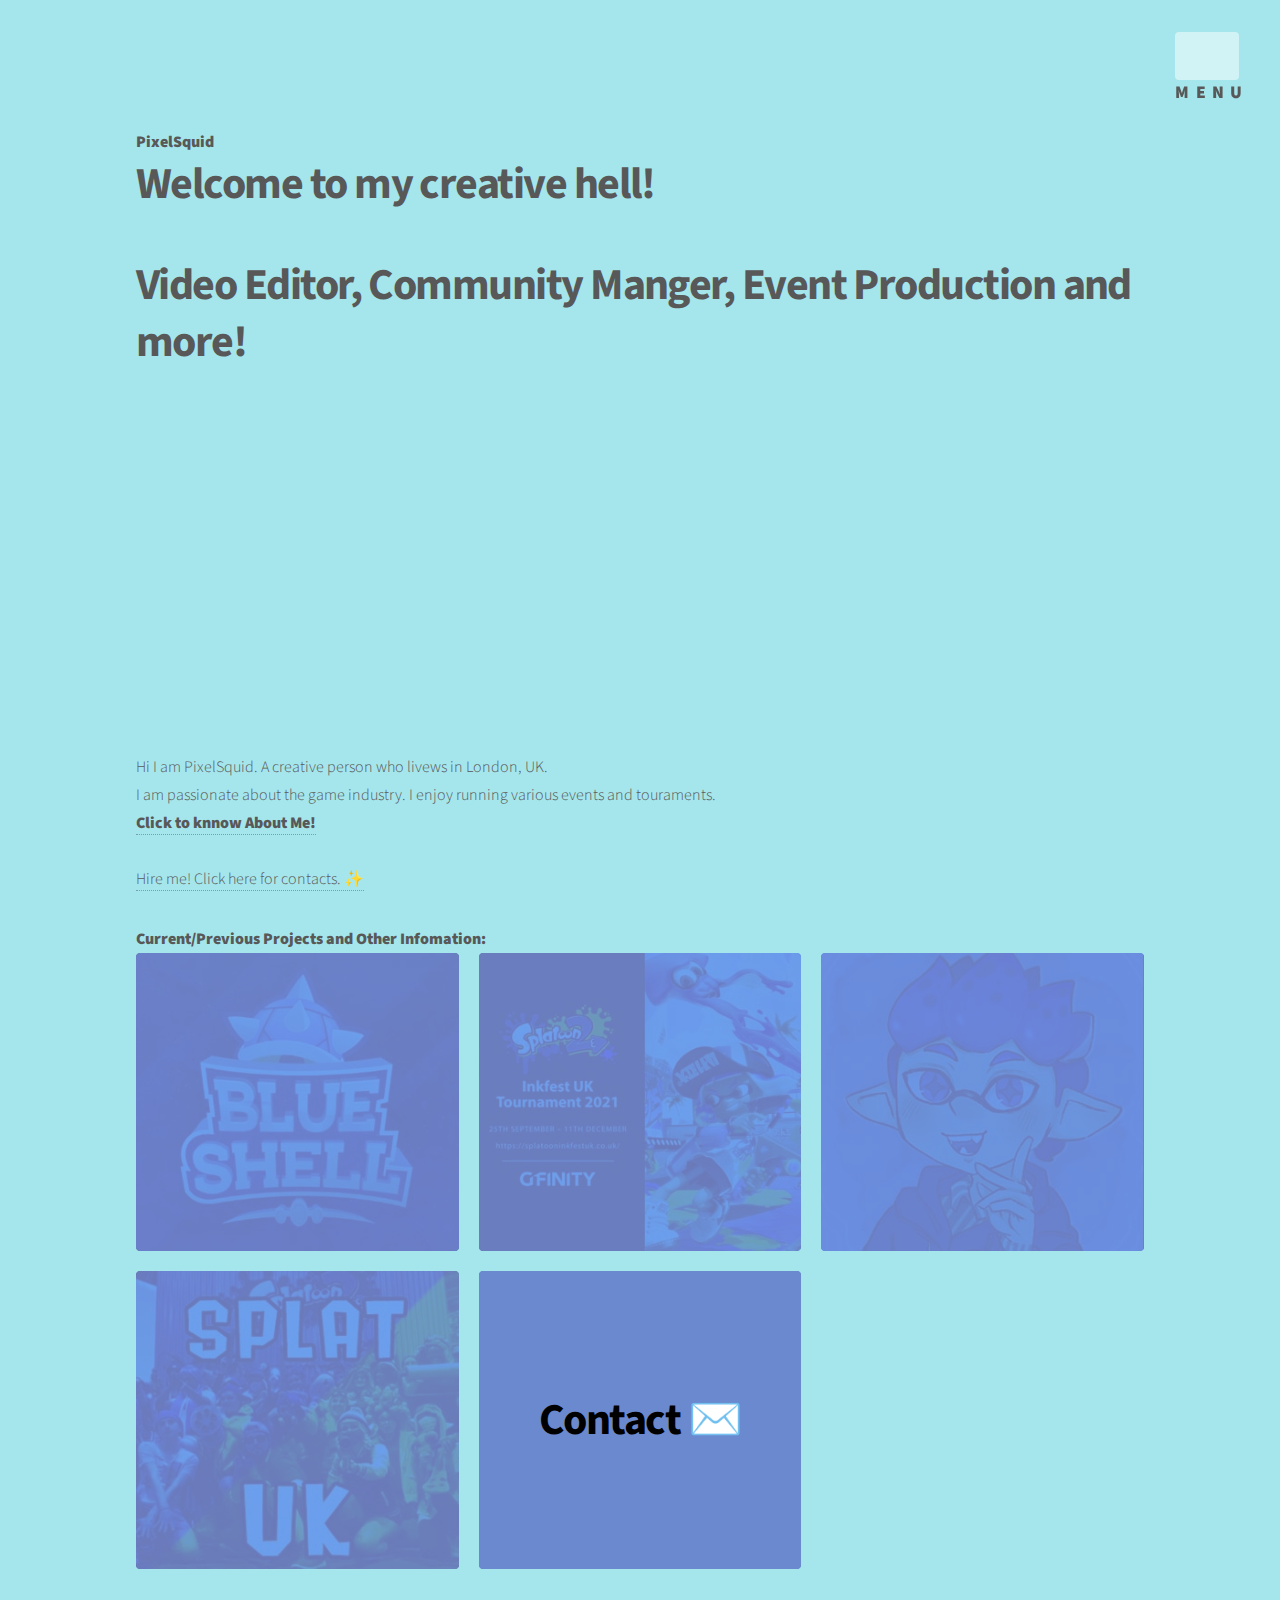
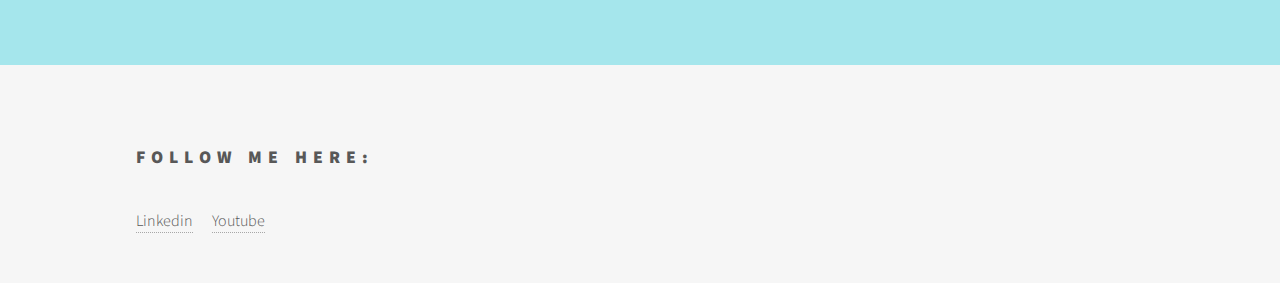
==== commit 72125337: "Website - Ver 1.2.6" ====
--- a/index.html
+++ b/index.html
@@ -21,9 +21,8 @@
                 <div class="inner">
                     <!-- Logo -->
                     <span class="title"><b>PixelSquid</b></span>
-
 				    <h1>Welcome to my creative hell!</h1>
-				    <p>Video Editor, Community Manger, Event Production and more!</p>
+				    <h1>Video Editor, Community Manger, Event Production and more!</h1>
 
                     <!-- Nav -->
                     <nav>
@@ -57,9 +56,10 @@
 					<header>
 						<iframe width="560" height="315" src="https://www.youtube.com/embed/rF2F2Tq2rc0" title="YouTube video player" frameborder="0" allow="accelerometer; autoplay; clipboard-write; encrypted-media; gyroscope; picture-in-picture" allowfullscreen></iframe>
 						<p>
-							Hi I am PixelSquid. A creative person!
-							<br><a href="aboutme.html"><b>-About Me</b>, click me.</a>
-							<br><a href="contact.html"> </b>Hire me! :)</b> </a>
+							<br>Hi I am PixelSquid. A creative person who livews in London, UK.
+							<br>I am passionate about the game industry. I enjoy running various events and touraments.
+							<br><a href="aboutme.html"><b>Click to knnow About Me!</b></a>
+							<br><br><a href="contact.html"> </b>Hire me! Click here for contacts. ✨</b> </a>
 						</p>
 						<b>Current/Previous Projects and Other Infomation:</b>
 					</header>
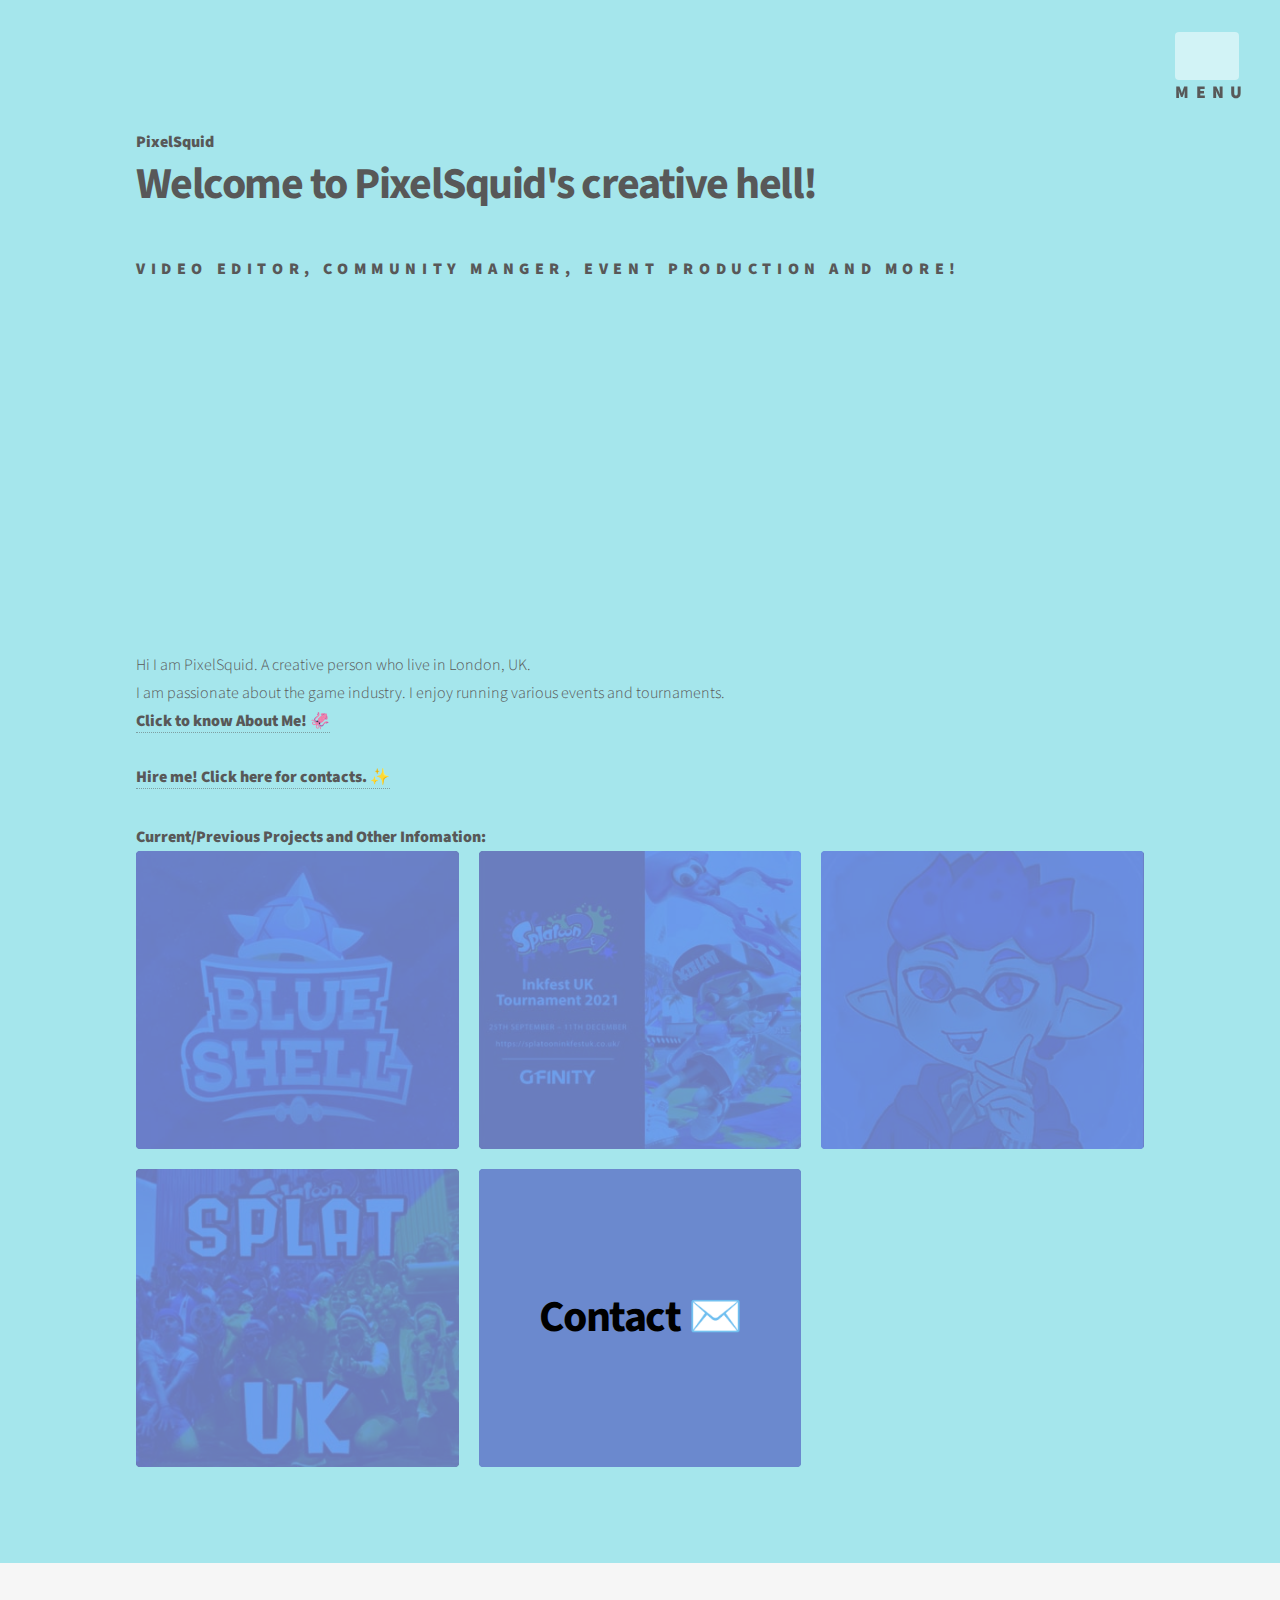
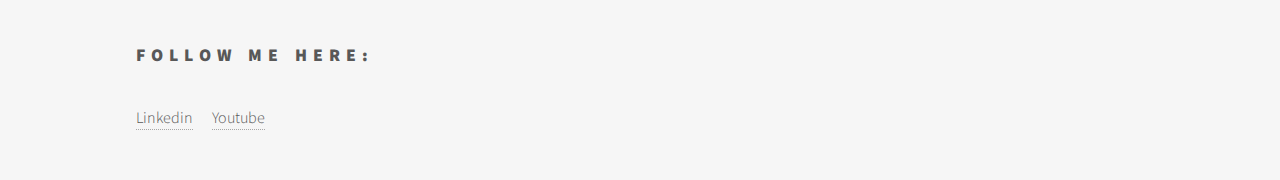
==== commit 3c008b44: "Website - Ver 1.2.7" ====
--- a/index.html
+++ b/index.html
@@ -21,8 +21,8 @@
                 <div class="inner">
                     <!-- Logo -->
                     <span class="title"><b>PixelSquid</b></span>
-				    <h1>Welcome to my creative hell!</h1>
-				    <h1>Video Editor, Community Manger, Event Production and more!</h1>
+				    <h1>Welcome to PixelSquid's creative hell!</h1>
+				    <h3>Video Editor, Community Manger, Event Production and more!</h3>
 
                     <!-- Nav -->
                     <nav>
@@ -56,10 +56,10 @@
 					<header>
 						<iframe width="560" height="315" src="https://www.youtube.com/embed/rF2F2Tq2rc0" title="YouTube video player" frameborder="0" allow="accelerometer; autoplay; clipboard-write; encrypted-media; gyroscope; picture-in-picture" allowfullscreen></iframe>
 						<p>
-							<br>Hi I am PixelSquid. A creative person who livews in London, UK.
-							<br>I am passionate about the game industry. I enjoy running various events and touraments.
-							<br><a href="aboutme.html"><b>Click to knnow About Me!</b></a>
-							<br><br><a href="contact.html"> </b>Hire me! Click here for contacts. ✨</b> </a>
+							<br>Hi I am PixelSquid. A creative person who live in London, UK.
+							<br>I am passionate about the game industry. I enjoy running various events and tournaments.
+							<br><a href="aboutme.html"><b>Click to know About Me! 🦑</b></a>
+							<br><br><a href="contact.html"><b>Hire me! Click here for contacts. ✨</b> </a>
 						</p>
 						<b>Current/Previous Projects and Other Infomation:</b>
 					</header>
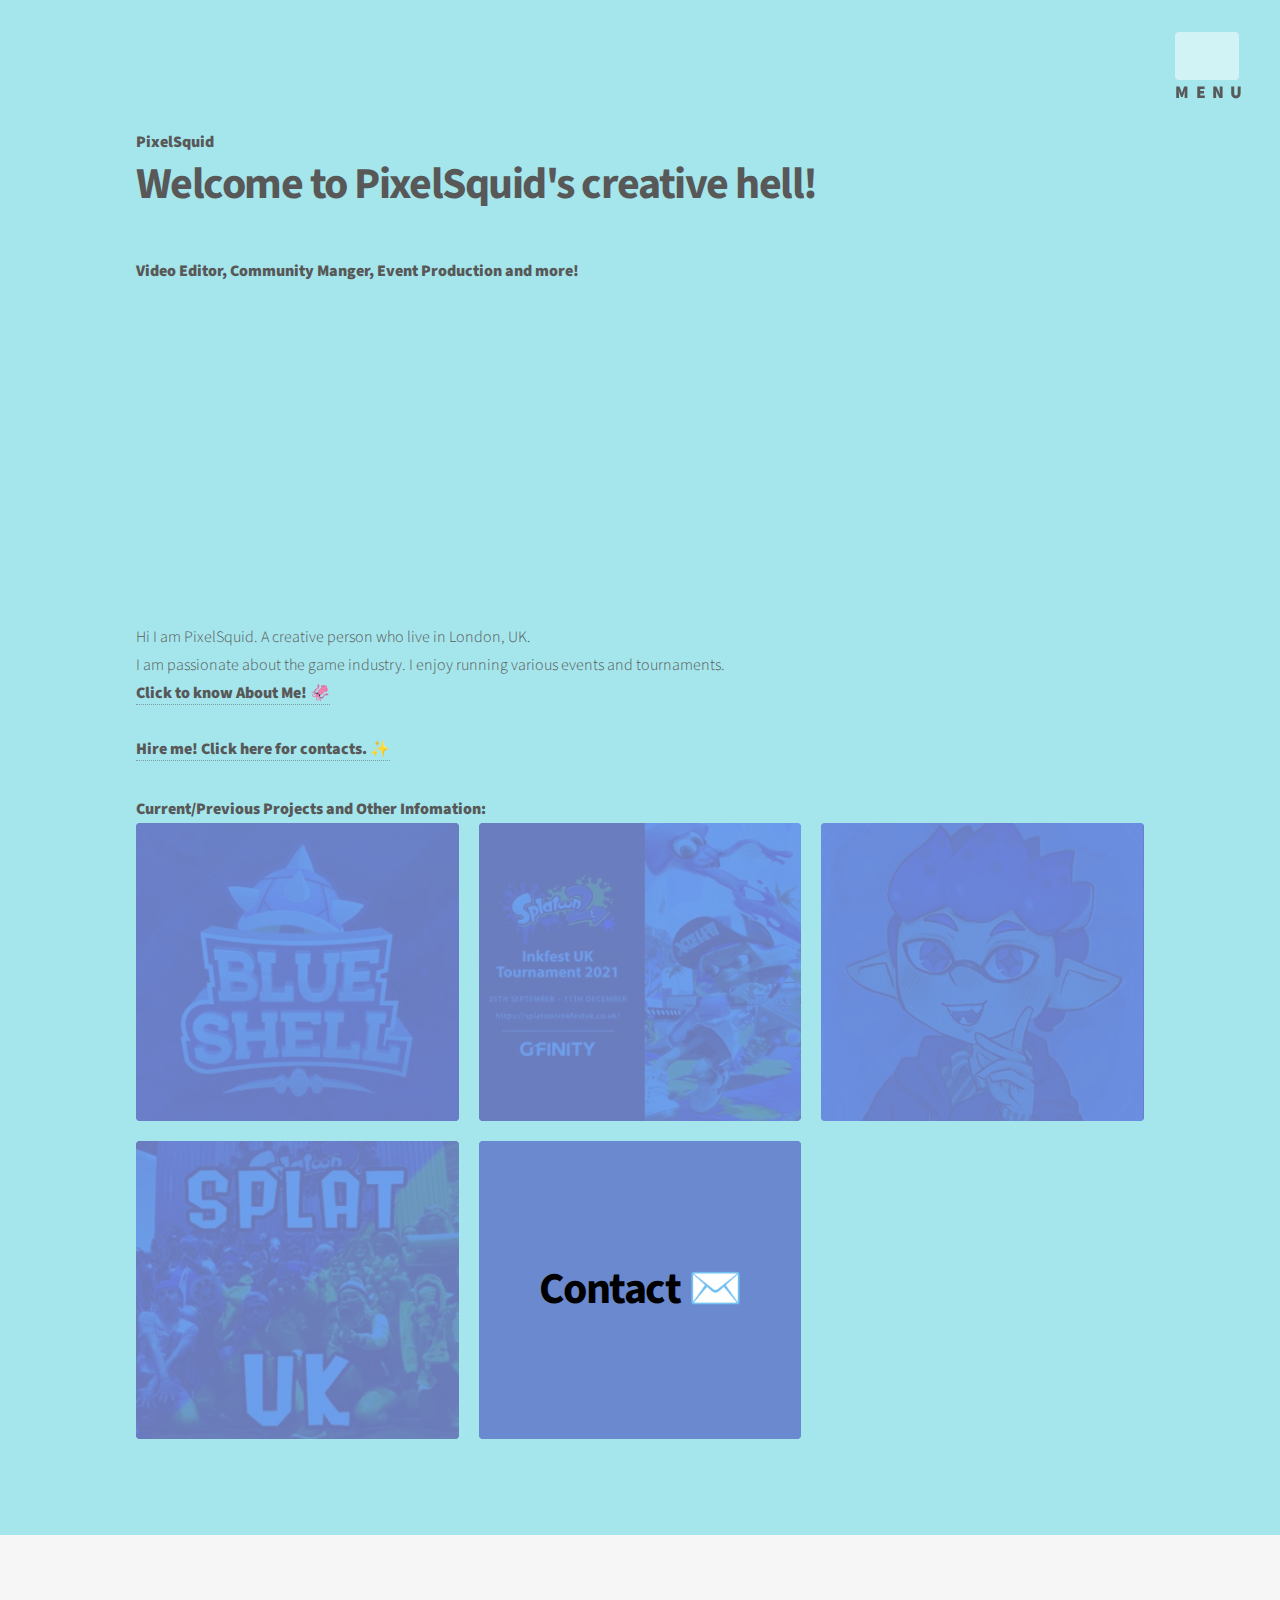
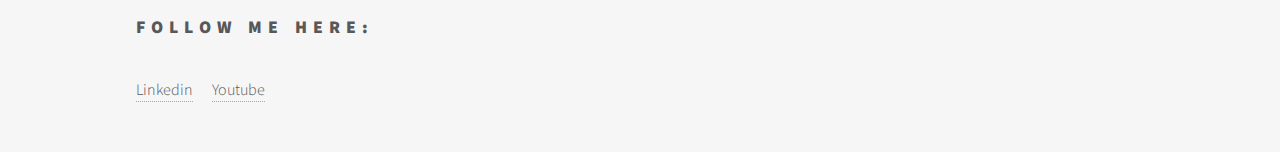
==== commit 7c8d5bda: "Website - Ver 1.2.9" ====
--- a/index.html
+++ b/index.html
@@ -22,7 +22,7 @@
                     <!-- Logo -->
                     <span class="title"><b>PixelSquid</b></span>
 				    <h1>Welcome to PixelSquid's creative hell!</h1>
-				    <h3>Video Editor, Community Manger, Event Production and more!</h3>
+				    <b>Video Editor, Community Manger, Event Production and more!</b>
 
                     <!-- Nav -->
                     <nav>
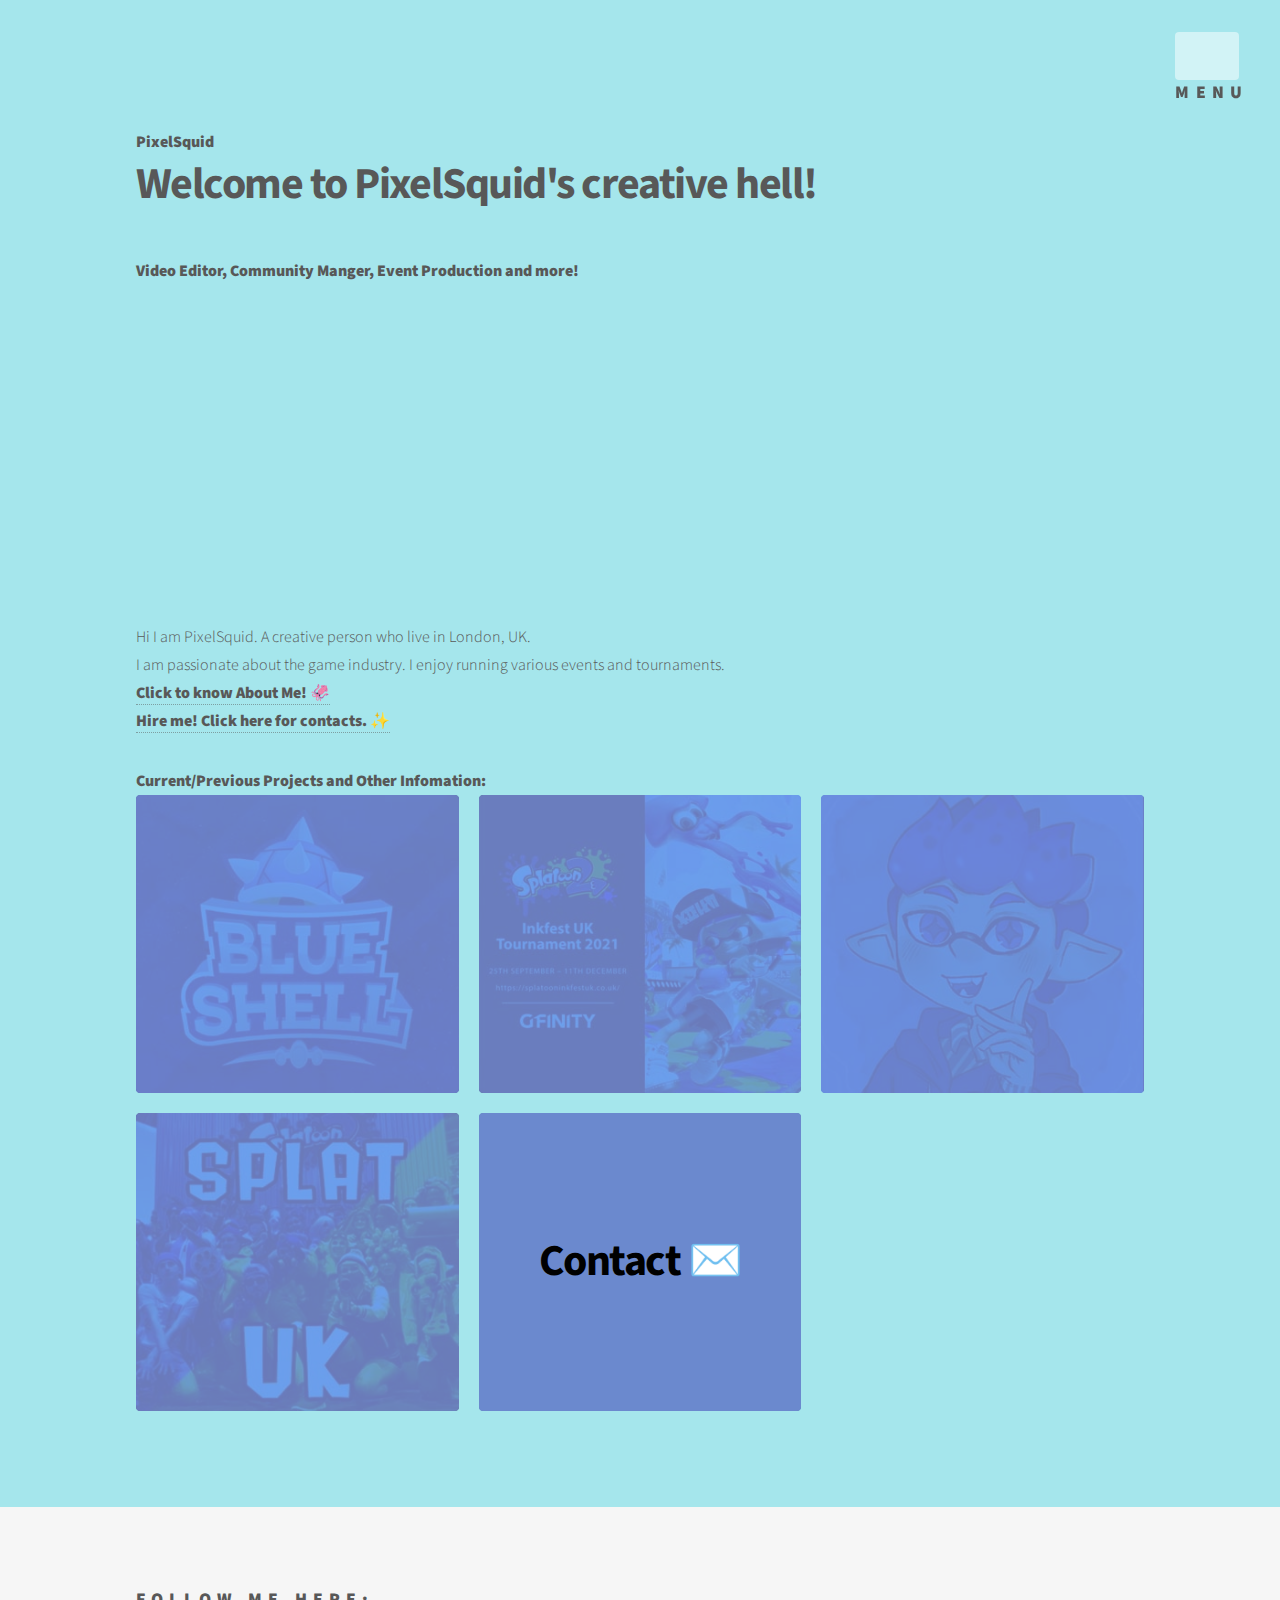
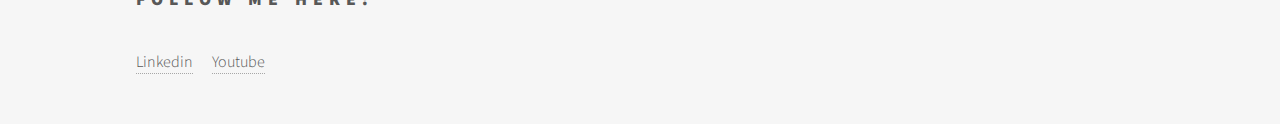
==== commit 1f891ae0: "Website - Ver 1.3.0" ====
--- a/index.html
+++ b/index.html
@@ -59,7 +59,7 @@
 							<br>Hi I am PixelSquid. A creative person who live in London, UK.
 							<br>I am passionate about the game industry. I enjoy running various events and tournaments.
 							<br><a href="aboutme.html"><b>Click to know About Me! 🦑</b></a>
-							<br><br><a href="contact.html"><b>Hire me! Click here for contacts. ✨</b> </a>
+							<br><a href="contact.html"><b>Hire me! Click here for contacts. ✨</b> </a>
 						</p>
 						<b>Current/Previous Projects and Other Infomation:</b>
 					</header>
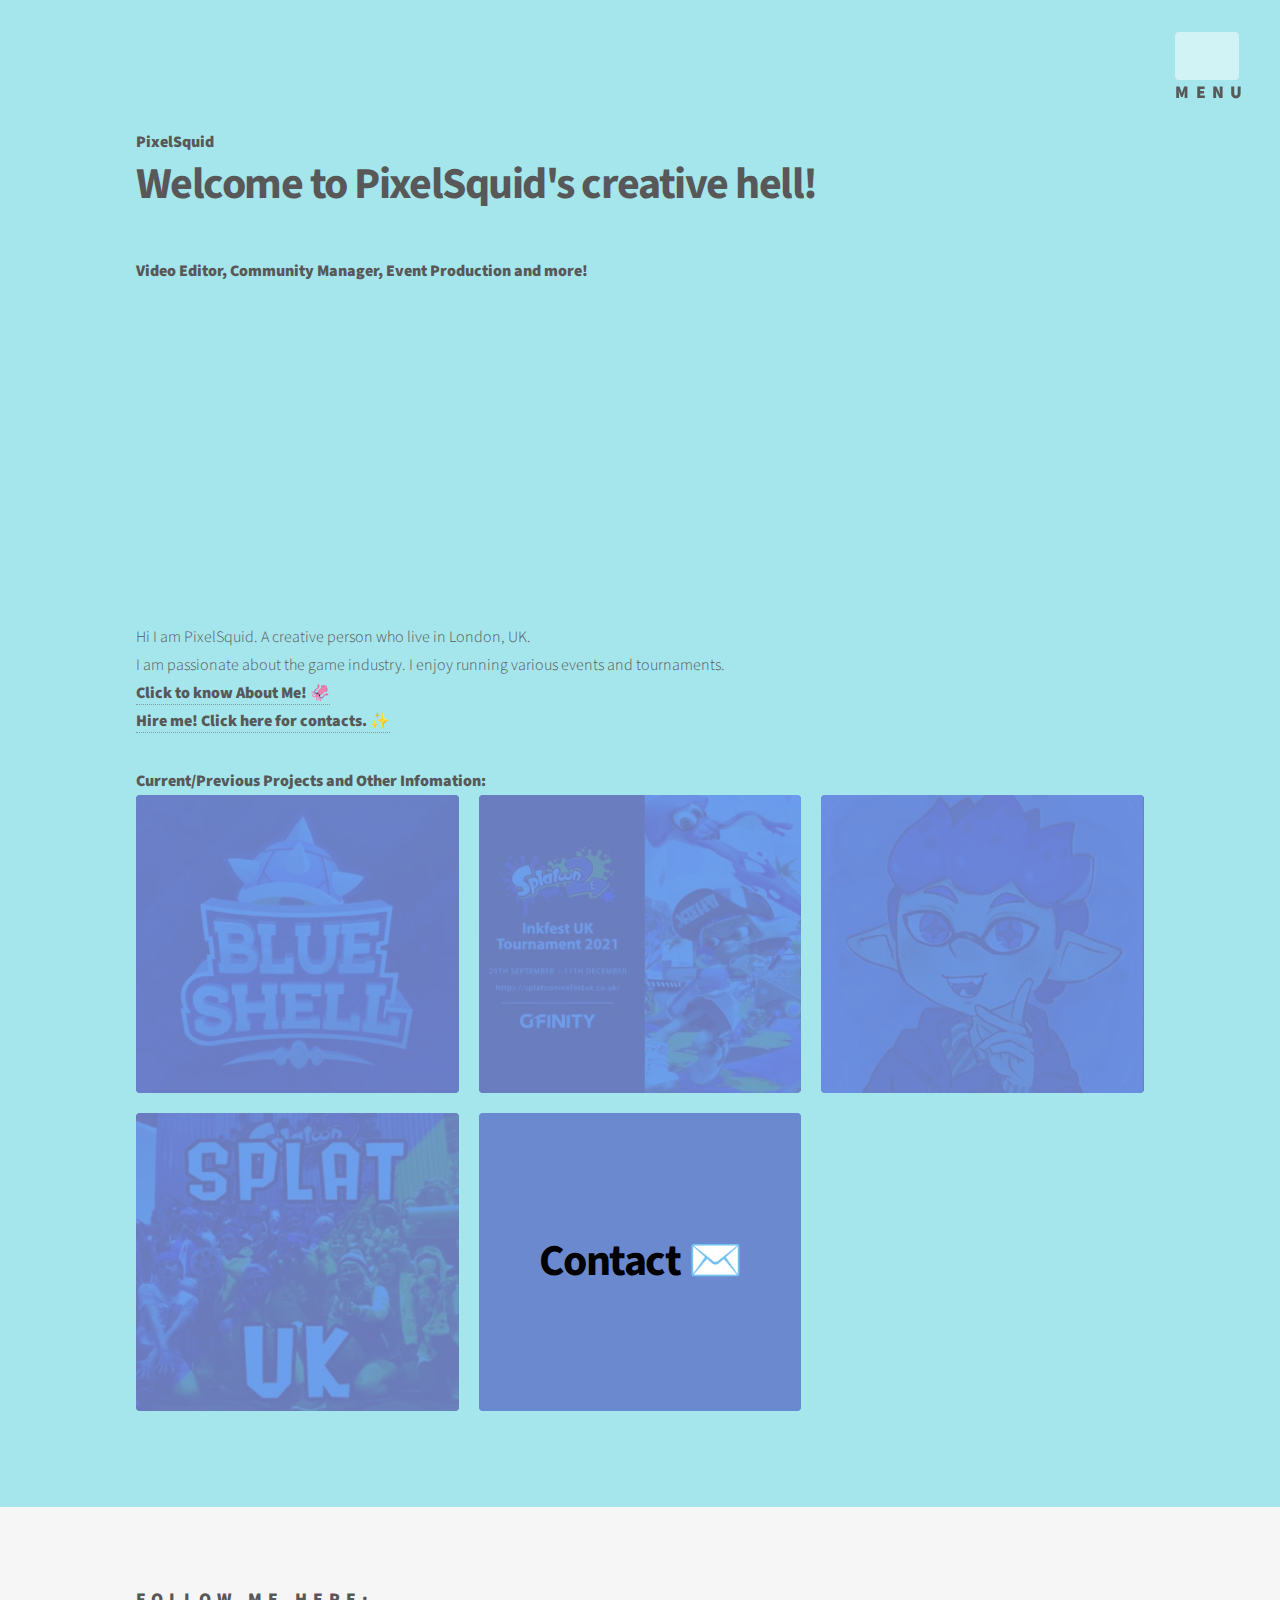
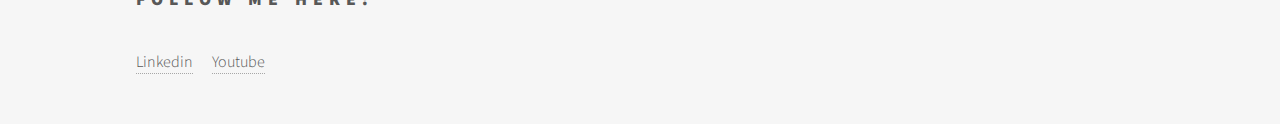
==== commit 46ce2feb: "Website - Ver 1.3.3" ====
--- a/index.html
+++ b/index.html
@@ -22,7 +22,7 @@
                     <!-- Logo -->
                     <span class="title"><b>PixelSquid</b></span>
 				    <h1>Welcome to PixelSquid's creative hell!</h1>
-				    <b>Video Editor, Community Manger, Event Production and more!</b>
+				    <b>Video Editor, Community Manager, Event Production and more!</b>
 
                     <!-- Nav -->
                     <nav>
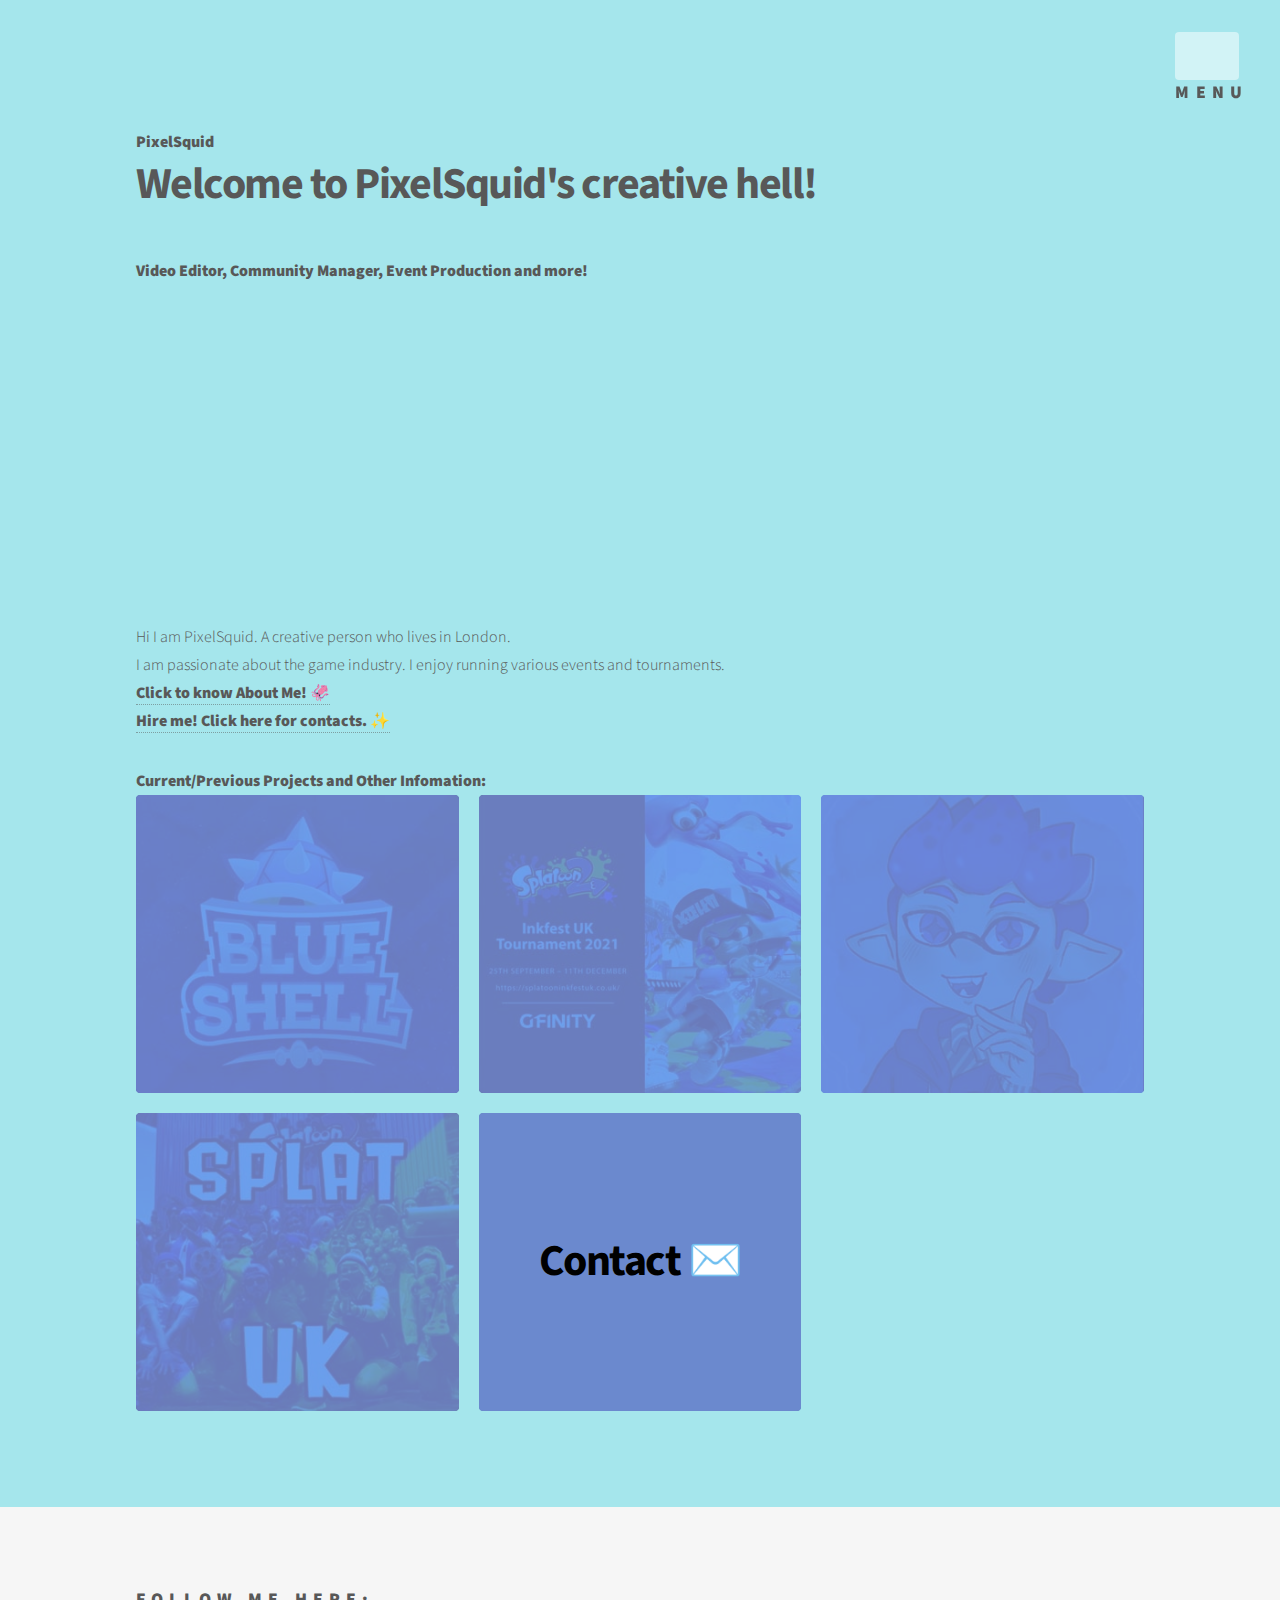
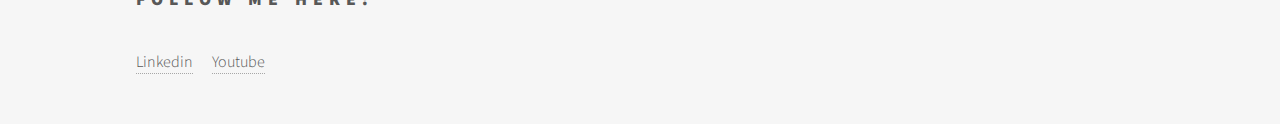
==== commit b56aa568: "Website - Ver 1.3.5" ====
--- a/index.html
+++ b/index.html
@@ -54,9 +54,9 @@
 			<div id="main">
 				<div class="inner">
 					<header>
-						<iframe width="560" height="315" src="https://www.youtube.com/embed/rF2F2Tq2rc0" title="YouTube video player" frameborder="0" allow="accelerometer; autoplay; clipboard-write; encrypted-media; gyroscope; picture-in-picture" allowfullscreen></iframe>
+						<iframe width="560" height="315" src="https://www.youtube.com/embed/Lt9vIDlOBig" title="YouTube video player" frameborder="0" allow="accelerometer; autoplay; clipboard-write; encrypted-media; gyroscope; picture-in-picture" allowfullscreen></iframe>
 						<p>
-							<br>Hi I am PixelSquid. A creative person who live in London, UK.
+							<br>Hi I am PixelSquid. A creative person who lives in London.
 							<br>I am passionate about the game industry. I enjoy running various events and tournaments.
 							<br><a href="aboutme.html"><b>Click to know About Me! 🦑</b></a>
 							<br><a href="contact.html"><b>Hire me! Click here for contacts. ✨</b> </a>
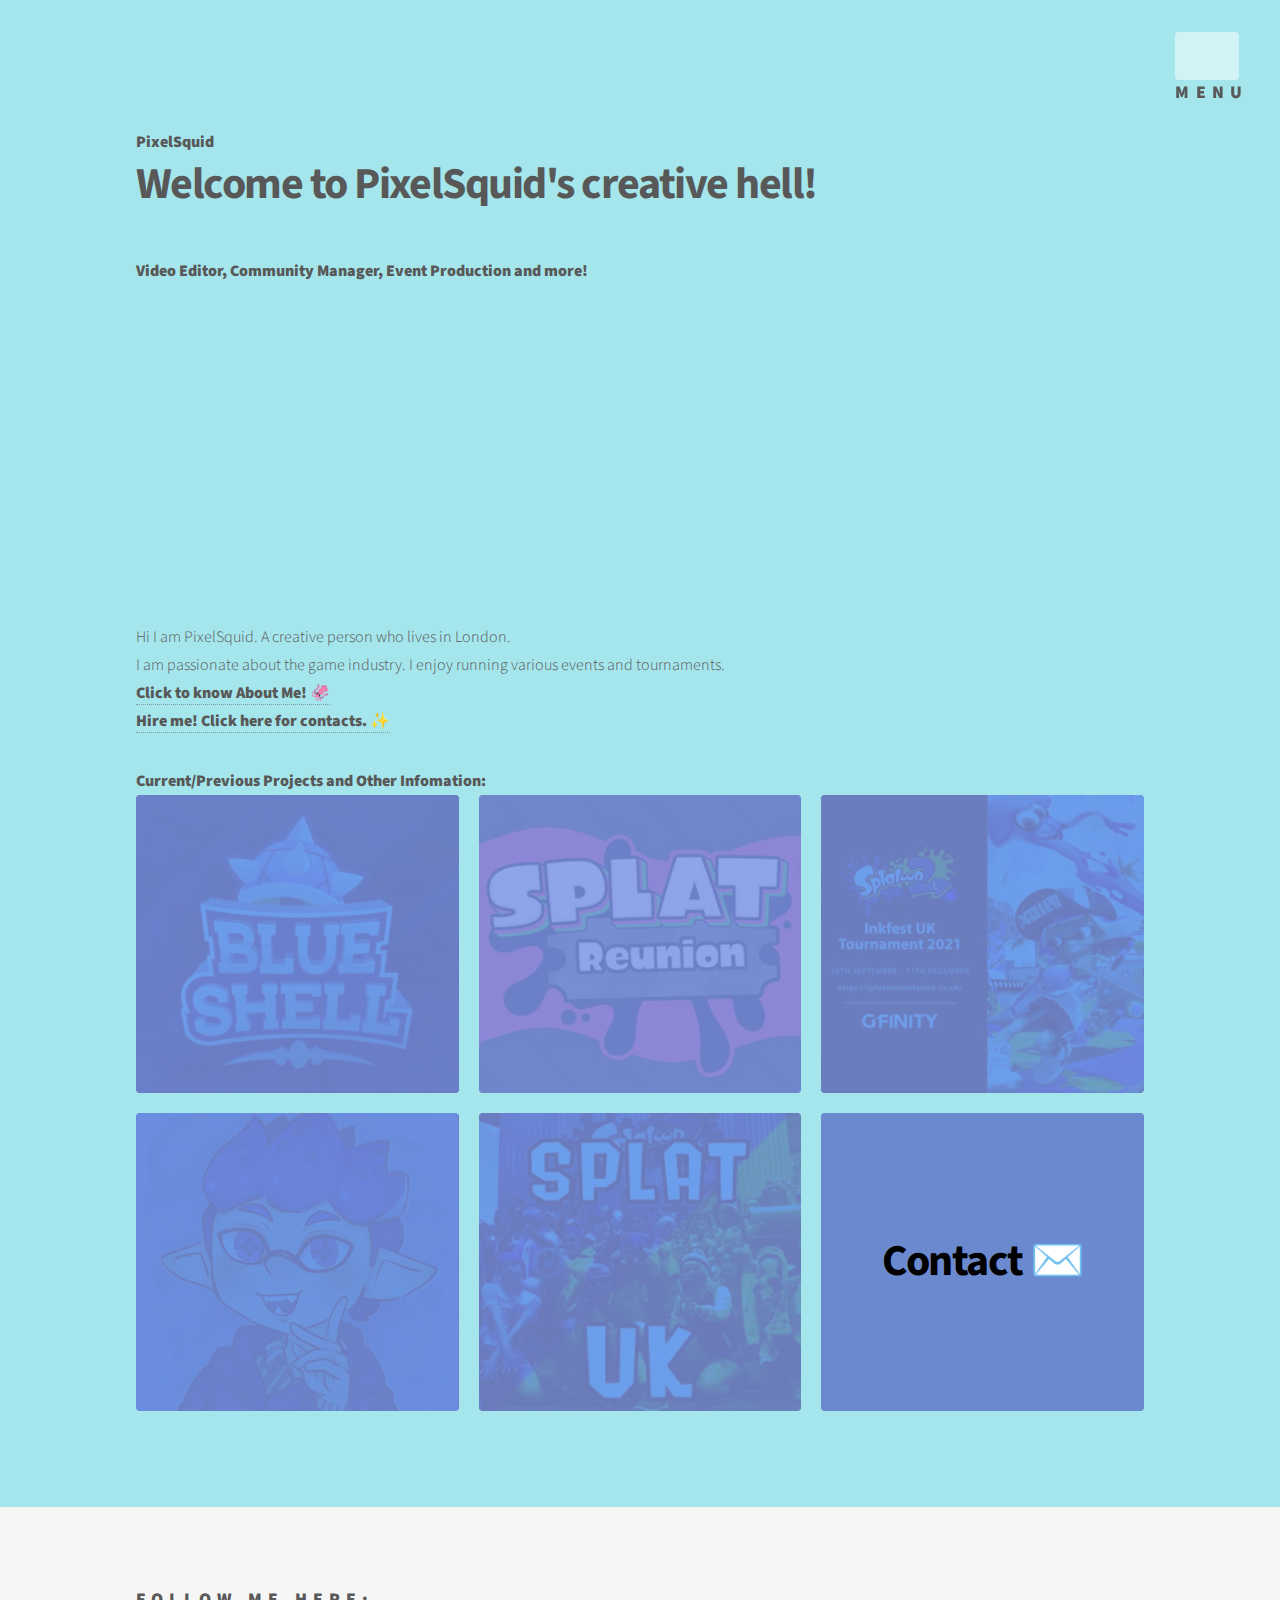
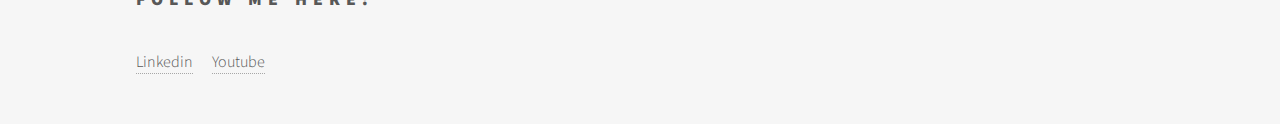
==== commit 3fd6019f: "Website - Ver 1.0.0" ====
--- a/index.html
+++ b/index.html
@@ -44,6 +44,7 @@
 					<li></li>
 					<li><b>Current/Previous Work:</b></li>
 					<li><a href="blueshell.html">Blue Shell</a></li>
+					<li><a href="splatreunion.html">Splat Reunion</a></li>
 					<li><a href="inkfest.html">Inkfest</a></li>
 					<li><a href="pixelsquid.html">PixelSquid</a></li>
 					<li><a href="splatuk.html">Splat UK</a></li>
@@ -70,6 +71,14 @@
 								<img src="images/BlueShell.jpg" />
 							</span>
 							<a href="blueshell.html">
+							</a>
+						</article>
+						<!-- Splat Reunion -->
+						<article class="style6">
+							<span class="image">
+								<img src="images/SplatReunion.jpg" />
+							</span>
+							<a href="splatreunion.html">
 							</a>
 						</article>
 						<!-- Splatoon 2 Inkfest -->
